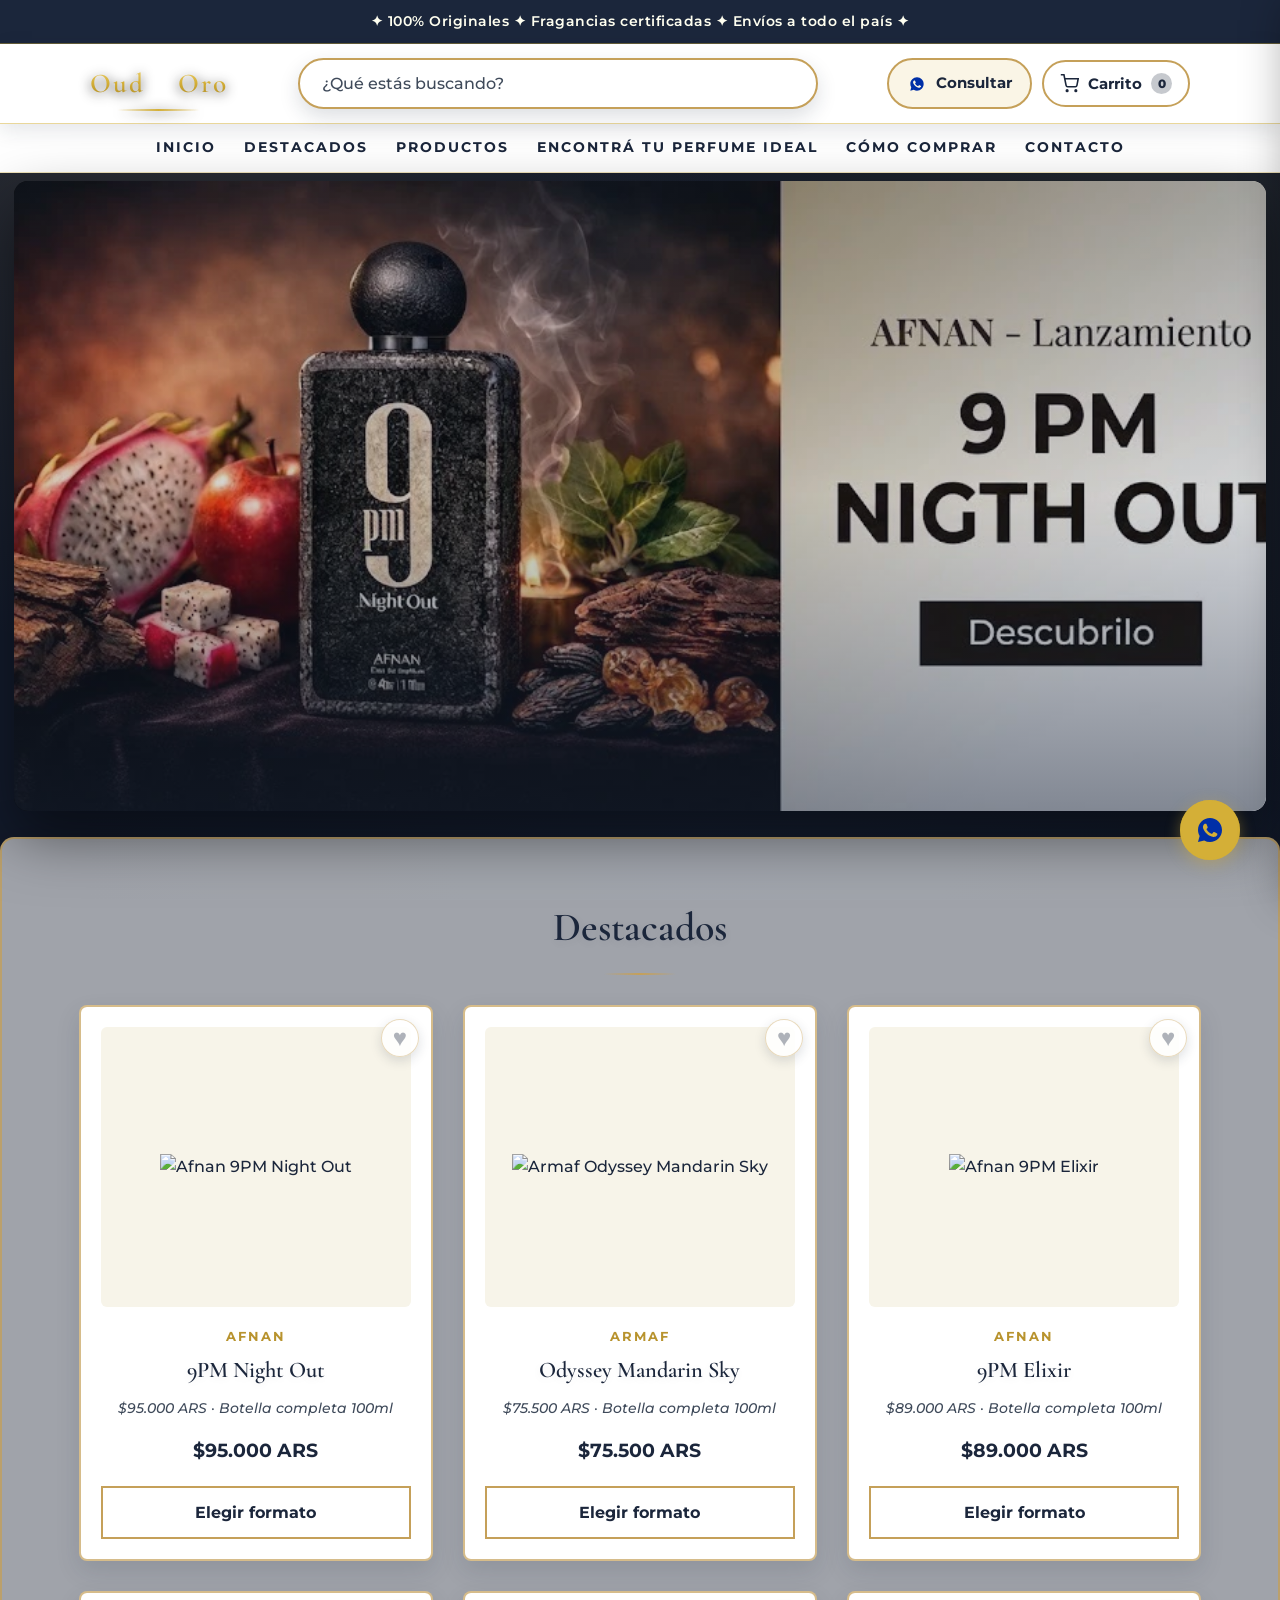
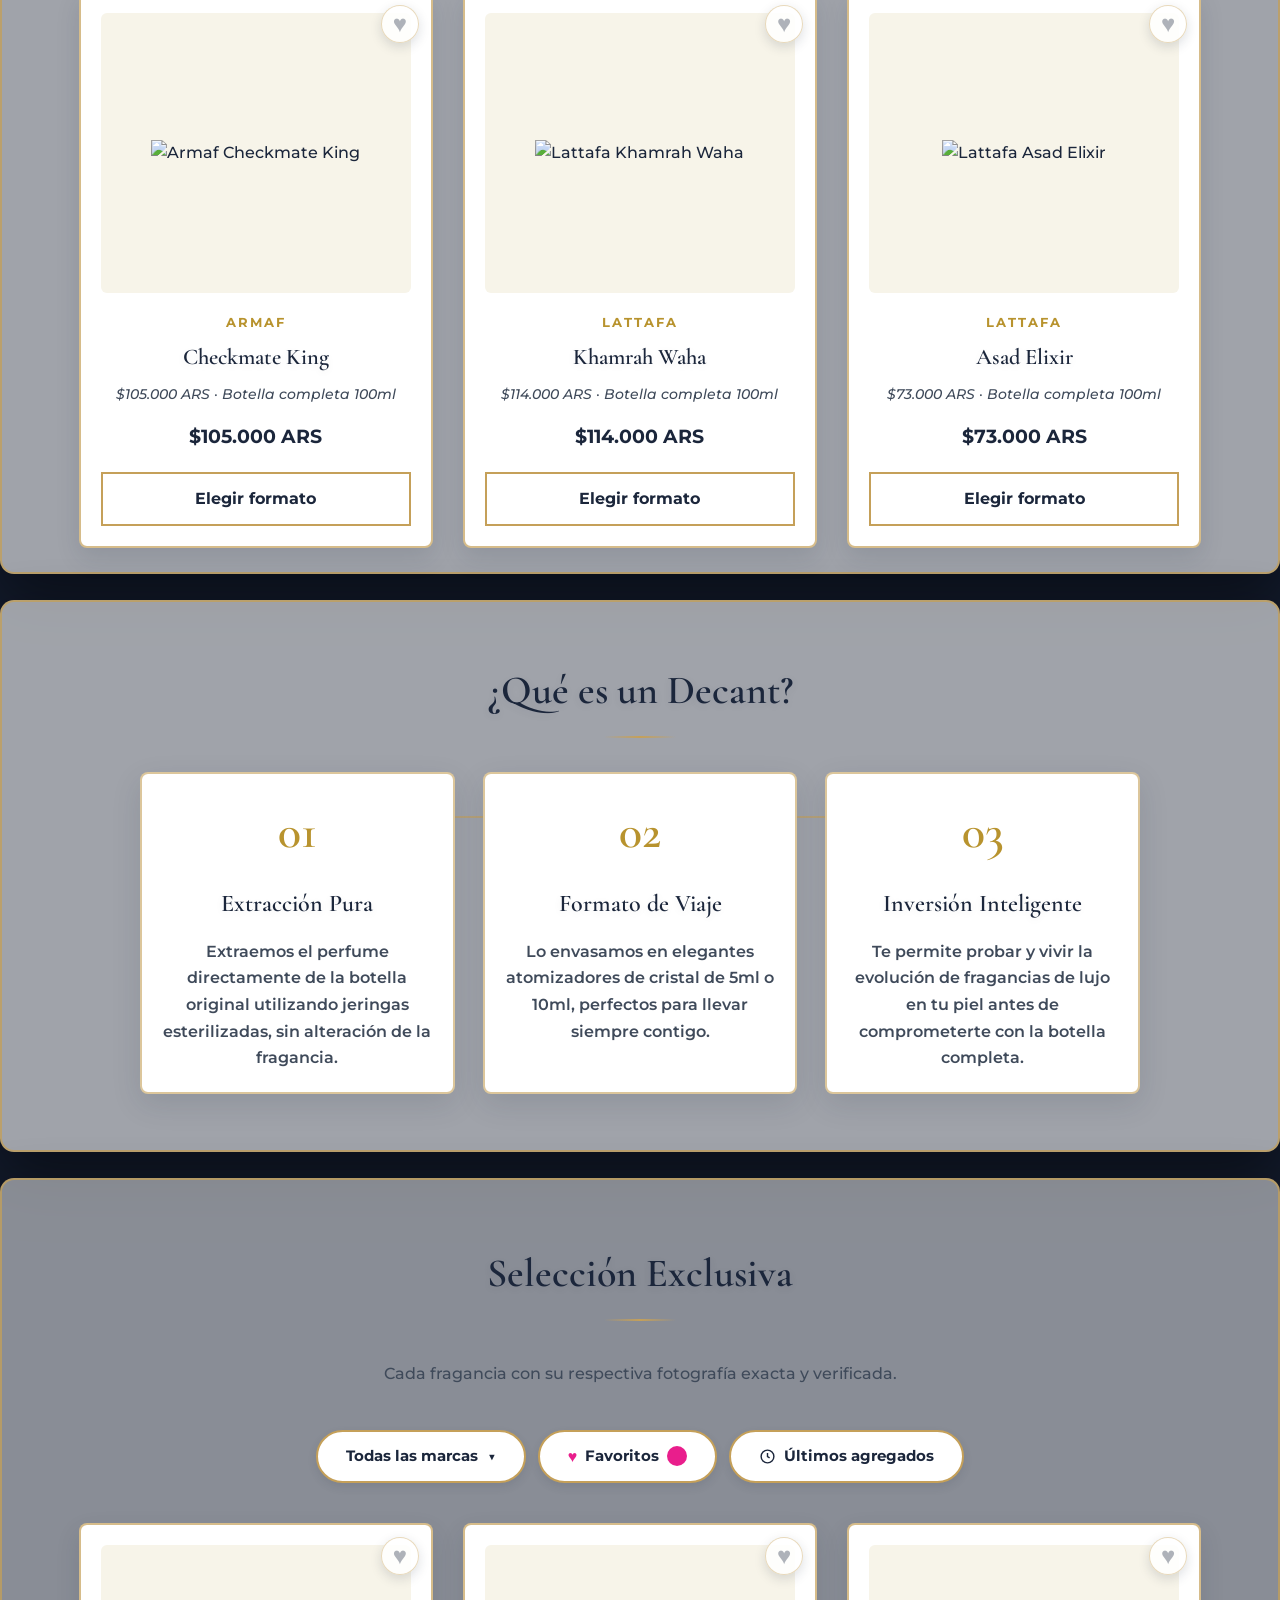
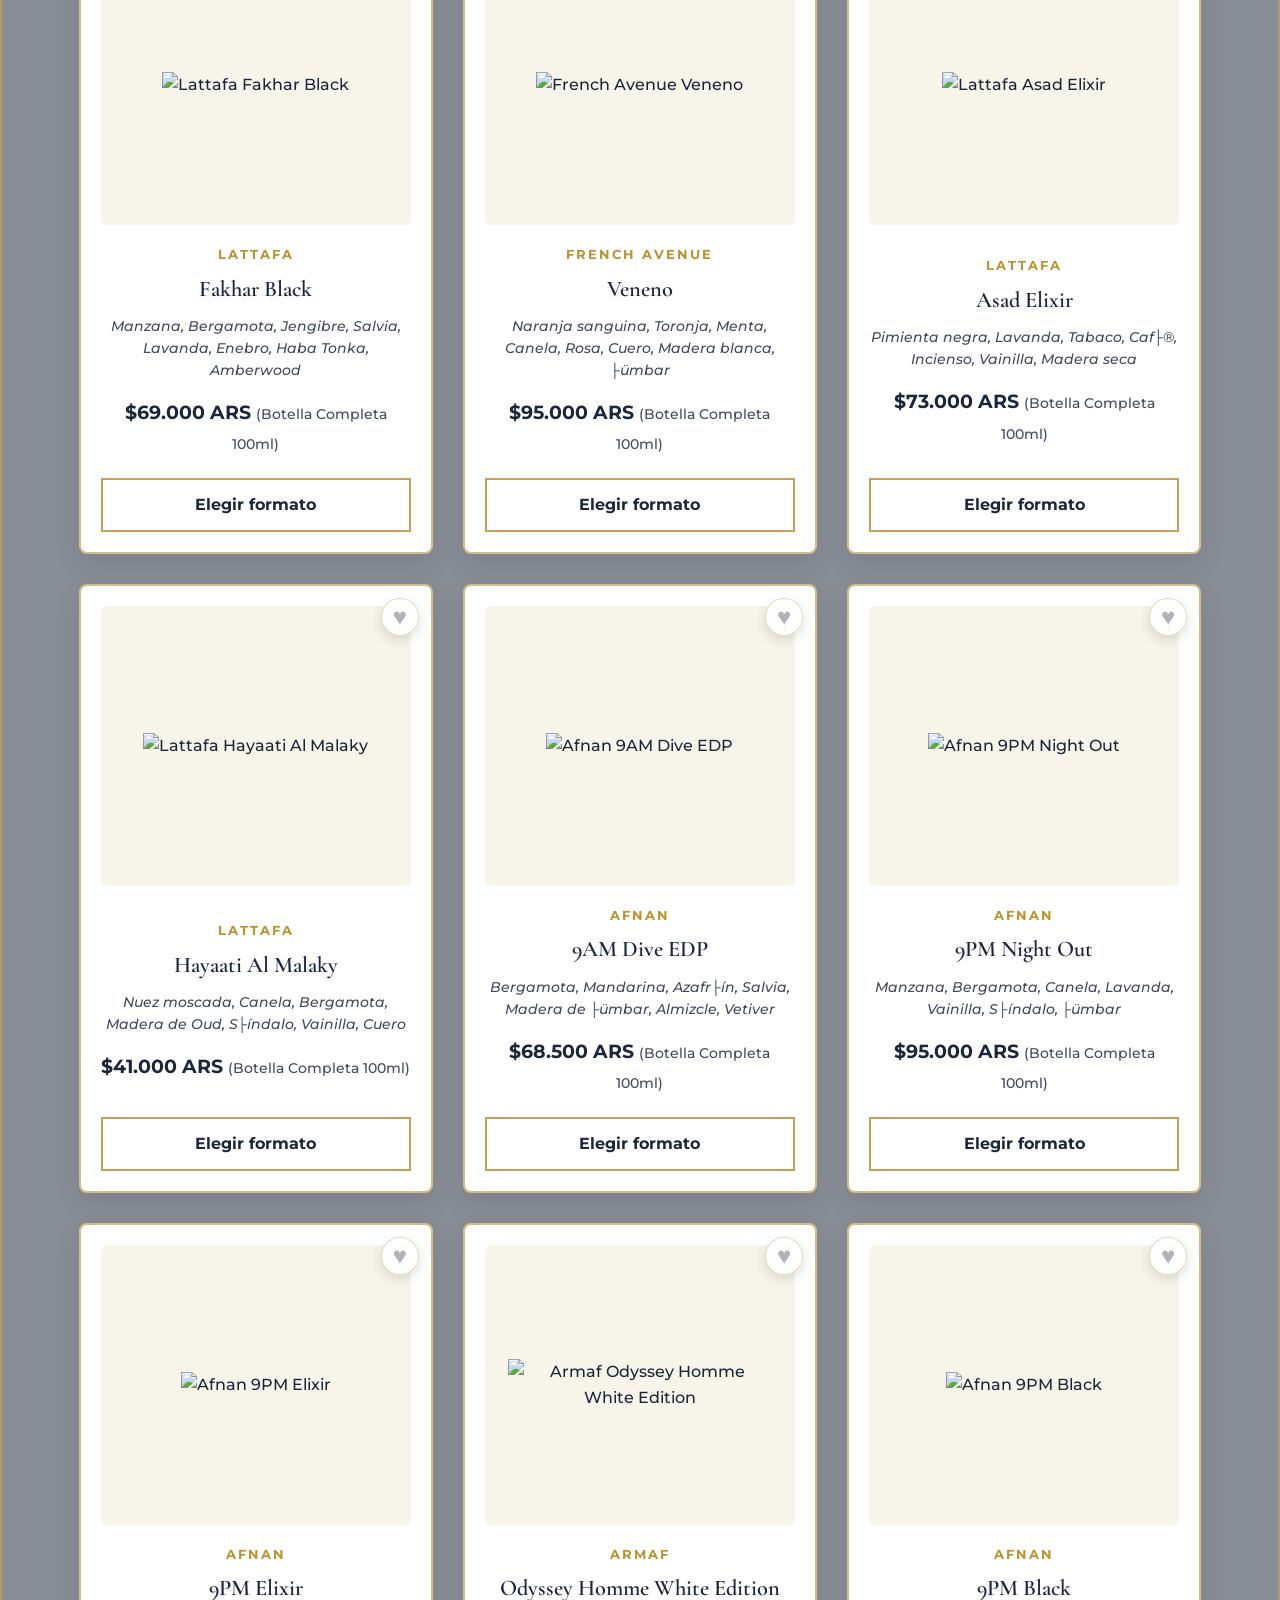
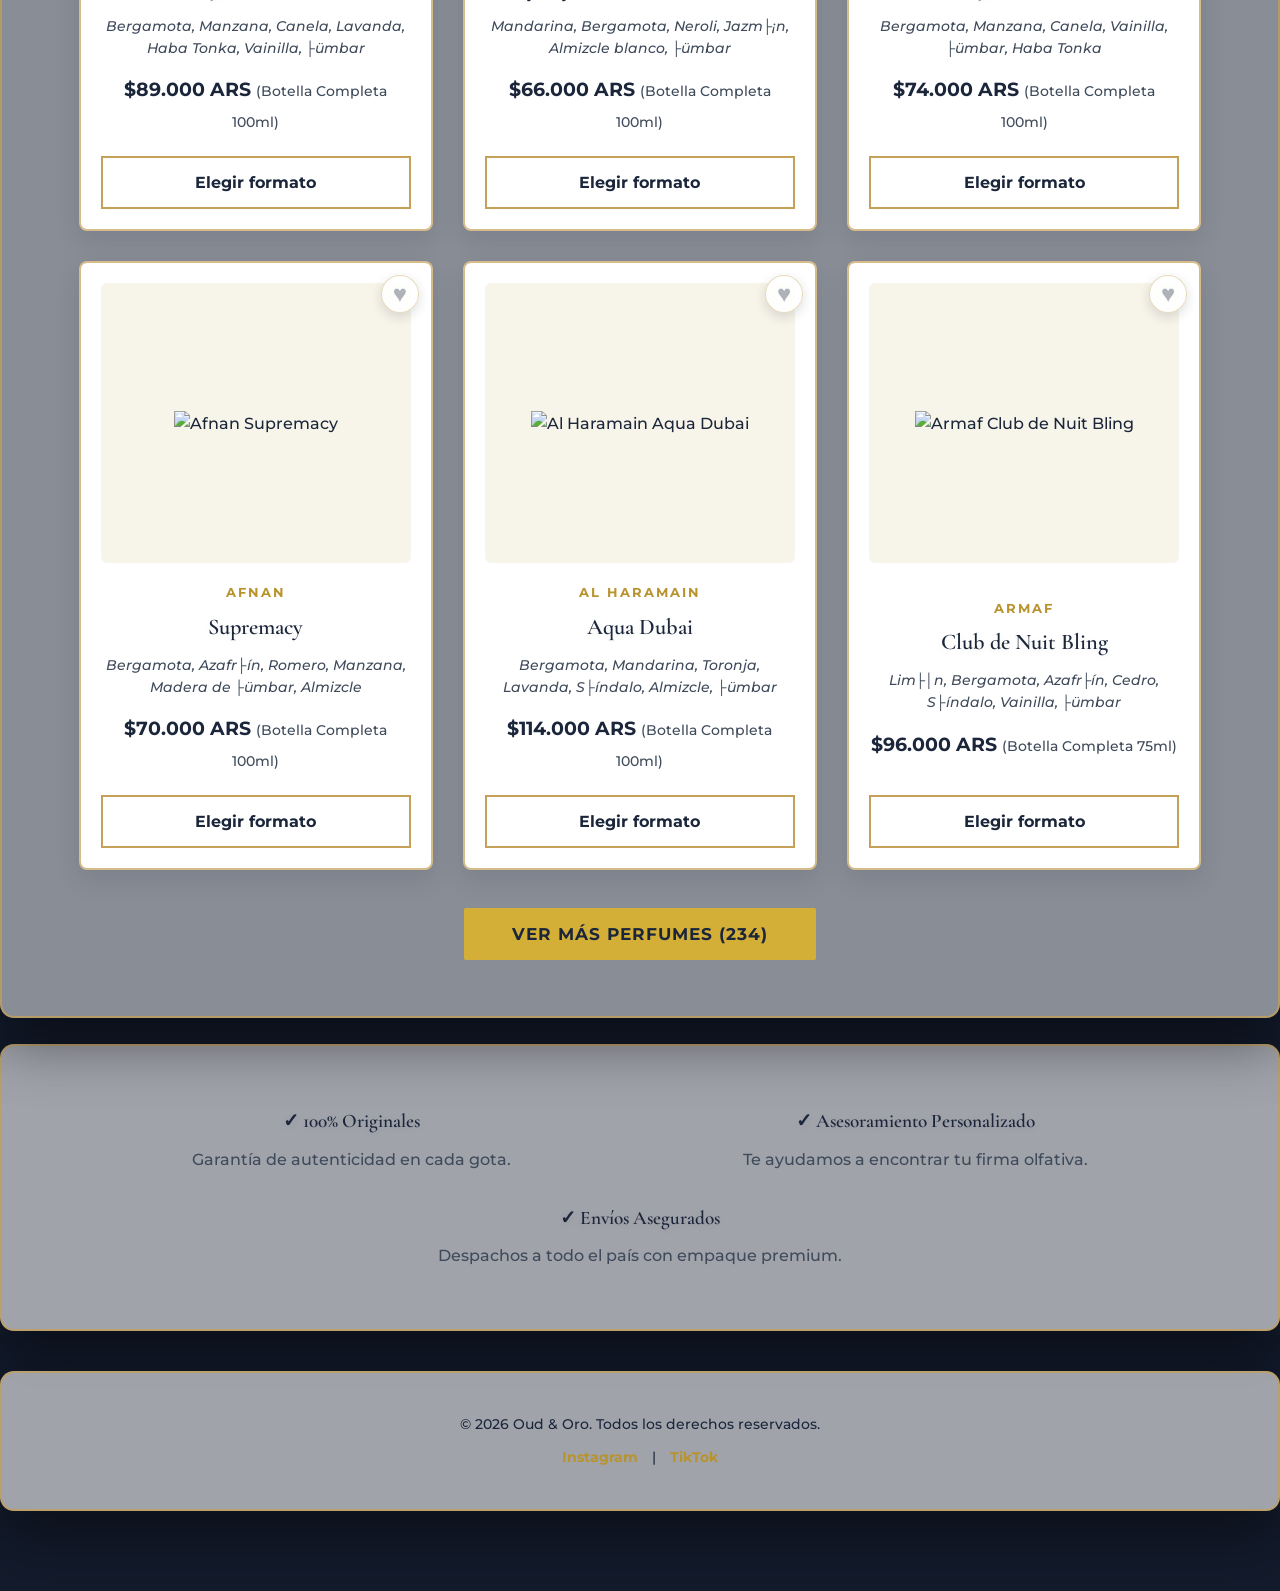
==== index.html @ cd78aefd "Scroll fluido: quitar backdrop-filter del header sticky y del modal cerrado (causa de jank durante s" ====
<!DOCTYPE html>
<html lang="es">
<head>
    <meta charset="UTF-8">
    <meta name="viewport" content="width=device-width, initial-scale=1.0">
    <title>Oud & Oro | Perfumería Árabe de Lujo</title>
    <link rel="preconnect" href="https://fonts.googleapis.com">
    <link rel="preconnect" href="https://fonts.gstatic.com" crossorigin>
    <link rel="preconnect" href="https://storage.googleapis.com">
    <link rel="preconnect" href="https://cdn.shopify.com">
    <link rel="preconnect" href="https://cdn2.jomashop.com">
    <!-- Google Fonts -->
    <link href="https://fonts.googleapis.com/css2?family=Montserrat:wght@400;500;600;700;800&family=Cormorant+Garamond:wght@600" rel="stylesheet">
    <link rel="stylesheet" href="css/styles.css?v=14">
</head>
<body>

    <div class="site-sticky">
    <div class="top-bar">✦ 100% Originales ✦ Fragancias certificadas ✦ Envíos a todo el país ✦</div>

    <header class="site-header">
        <a href="#inicio" class="logo" aria-label="Oud &amp; Oro - Volver al inicio">
            <span>Oud</span>
            <span class="logo-amp">&amp;</span>
            <span>Oro</span>
        </a>

        <div class="header-buscar">
            <input type="text" id="buscador" placeholder="¿Qué estás buscando?" aria-label="Buscar fragancia">
            <button type="button" class="btn-columnas" id="btn-columnas" title="Cambiar cantidad de columnas" aria-label="Cambiar cantidad de columnas">
                <span class="cols-icon"><i></i><i></i><i></i><i></i></span>
                <span id="btn-cols-label">1</span>
            </button>
        </div>

        <div class="header-acciones">
            <a href="#" class="header-wa" id="header-wa" target="_blank" rel="noopener" aria-label="Consultar por WhatsApp">
                <img src="[data-uri]" alt="" width="20" height="20" style="pointer-events:none;">
                Consultar
            </a>
            <div class="carrito-wrap">
                <button class="carrito-btn" id="carrito-btn" type="button" aria-label="Abrir carrito de compras" aria-expanded="false">
                    <svg viewBox="0 0 24 24" width="19" height="19" fill="none" stroke="currentColor" stroke-width="2" aria-hidden="true">
                        <circle cx="9" cy="21" r="1"></circle>
                        <circle cx="20" cy="21" r="1"></circle>
                        <path d="M1 1h4l2.68 13.39a2 2 0 0 0 2 1.61h9.72a2 2 0 0 0 2-1.61L23 6H6"></path>
                    </svg>
                    <span>Carrito</span>
                    <span class="carrito-badge vacio" id="carrito-contador">0</span>
                </button>
                <div class="carrito-panel" id="carrito-panel" role="dialog" aria-modal="true" aria-label="Carrito de compras">
                    <div class="carrito-cabecera">
                        <span>Tu carrito</span>
                        <button class="carrito-cerrar" id="carrito-cerrar" type="button" aria-label="Cerrar carrito">&times;</button>
                    </div>
                    <div class="carrito-lista" id="carrito-lista"></div>
                    <div class="carrito-pie">
                        <div class="carrito-total">
                            <span>Total</span>
                            <span id="carrito-total"></span>
                        </div>
                        <button class="cta-btn carrito-wa" id="carrito-wa" type="button">Enviar pedido por WhatsApp</button>
                    </div>
                </div>
                <div class="carrito-backdrop" id="carrito-backdrop"></div>
            </div>
        </div>
    </header>
    </div>

    <nav class="main-nav" aria-label="Navegación principal">
        <a href="#inicio">Inicio</a>
        <a href="#destacados">Destacados</a>
        <a href="#catalogo">Productos</a>
        <a href="recomendador.html">Encontrá tu perfume ideal</a>
        <a href="como-comprar.html">Cómo Comprar</a>
        <a href="#contacto">Contacto</a>
    </nav>

<section id="inicio" class="hero-banner" role="button" tabindex="0" aria-label="Oud &amp; Oro - Ir a destacados">
    <div class="banner-slider">
        <div class="banner-slide activo" style="background-image:url('banner.jpg');"></div>
        <div class="banner-slide" style="background-image:url('slide-1.jpg');"></div>
        <div class="banner-slide" style="background-image:url('slide-2.jpg');"></div>
    </div>
</section>

    <section id="destacados" class="destacados">
        <h2 class="scroll-reveal">Destacados</h2>
        <div class="product-grid" id="destacados-grid"></div>
    </section>

    <section id="como-comprar" class="decants">
        <h2 class="scroll-reveal">¿Qué es un Decant?</h2>
        <div class="steps">
            <div class="step scroll-reveal">
                <div class="step-number">01</div>
                <h3>Extracción Pura</h3>
                <p>Extraemos el perfume directamente de la botella original utilizando jeringas esterilizadas, sin alteración de la fragancia.</p>
            </div>
            <div class="step scroll-reveal">
                <div class="step-number">02</div>
                <h3>Formato de Viaje</h3>
                <p>Lo envasamos en elegantes atomizadores de cristal de 5ml o 10ml, perfectos para llevar siempre contigo.</p>
            </div>
            <div class="step scroll-reveal">
                <div class="step-number">03</div>
                <h3>Inversión Inteligente</h3>
                <p>Te permite probar y vivir la evolución de fragancias de lujo en tu piel antes de comprometerte con la botella completa.</p>
            </div>
        </div>
    </section>

    <section id="catalogo" class="catalog">
        <div class="catalog-header-wrapper">
            <h2 class="scroll-reveal">Selección Exclusiva</h2>
            <p class="catalog-intro scroll-reveal">Cada fragancia con su respectiva fotografía exacta y verificada.</p>
        </div>

        <div class="filtros-marca scroll-reveal" id="filtros-marca"></div>

        <div class="product-grid" id="product-grid"></div>

        <div class="ver-mas-wrapper">
            <button class="cta-btn ver-mas-btn" id="ver-mas-btn">Ver más perfumes</button>
        </div>
    </section>

    <section class="trust">
        <div class="trust-item scroll-reveal">
            <h4>✓ 100% Originales</h4>
            <p>Garantía de autenticidad en cada gota.</p>
        </div>
        <div class="trust-item scroll-reveal">
            <h4>✓ Asesoramiento Personalizado</h4>
            <p>Te ayudamos a encontrar tu firma olfativa.</p>
        </div>
        <div class="trust-item scroll-reveal">
            <h4>✓ Envíos Asegurados</h4>
            <p>Despachos a todo el país con empaque premium.</p>
        </div>
    </section>

    <footer id="contacto">
        <p>© 2026 Oud & Oro. Todos los derechos reservados.</p>
        <p style="margin-top: 10px;">
            <a href="https://www.instagram.com/oud_oro_arabes/" target="_blank" rel="noopener">Instagram</a> | 
            <a href="#" target="_blank" rel="noopener">TikTok</a>
        </p>
    </footer>

    <a href="#" class="whatsapp-float" id="general-wa" target="_blank" rel="noopener" aria-label="Contactar por WhatsApp">
        <img src="[data-uri]" alt="WhatsApp" width="36" height="36" style="pointer-events:none;">
    </a>

    <div class="modal-overlay" id="modal-producto" aria-hidden="true">
        <div class="modal" role="dialog" aria-modal="true" aria-labelledby="modal-titulo">
            <button class="modal-close" id="modal-cerrar" aria-label="Cerrar">&times;</button>
            <div id="modal-contenido"></div>
        </div>
    </div>

<script>const numeroWhatsApp = "541144025352";</script>
<script src="js/app.js?v=13"></script>
<script src="js/sticky.js?v=12"></script>
</body>
</html>
---- css/styles.css ----
/* Oud & Oro - Estilos principales */
        :root {
            --navy: #1B263B;              
            --gold: #D4AF37;              
            --ivory: #FFFFF0;             
            --sage: #E9ECE2;              
            --bg-color: #FFFFF0;          
            --bg-alt: #E9ECE2;            
            --accent-gold: #D4AF37;       
            --accent-gold-hover: #b8932e; 
            --text-main: #1B263B;         
            --text-dim: #3F4A5A;          
            --card-bg: #FFFFFF;           
            --border-color: #C5A059;      
            --panel-bg: rgba(255,255,255,0.6);
        }

        * {
            margin: 0;
            padding: 0;
            box-sizing: border-box;
        }

        html {
            overflow-x: hidden;
        }

        body {
            font-family: 'Montserrat', sans-serif;
            background-color: #4A4A4A;
            color: var(--text-main);
            line-height: 1.6;
            overflow-x: hidden;
            font-weight: 500;
        }

        .smoke-layer {
            position: fixed;
            inset: 0;
            z-index: -1;
            pointer-events: none;
            overflow: hidden;
            background-color: #4A4A4A;
            background-image:
                radial-gradient(circle at 10% 15%, rgba(65,105,225,0.08), transparent 42%),
                radial-gradient(circle at 85% 20%, rgba(197,160,89,0.09), transparent 45%),
                radial-gradient(circle at 50% 80%, rgba(65,105,225,0.06), transparent 50%);
        }

        .smoke-layer::before {
            content: '';
            position: absolute;
            inset: -20%;
            background: radial-gradient(ellipse, rgba(197,160,89,0.04) 0%, transparent 70%);
            opacity: 0.3;
            pointer-events: none;
        }

        button, input {
            font-family: inherit;
        }

h1, h2, h3, h4 {
            font-family: 'Cormorant Garamond', serif;
            font-weight: 600;
            text-shadow: 0 2px 8px rgba(27,38,59,0.08);
        }

        @keyframes fadeInUp {
            from { opacity: 0; transform: translateY(24px); }
            to { opacity: 1; transform: translateY(0); }
        }

        @keyframes pulseWa {
            0% { transform: scale(1); opacity: 0.9; }
            70% { transform: scale(1.32); opacity: 0; }
            100% { transform: scale(1.32); opacity: 0; }
        }

        .scroll-reveal, .card-reveal {
            opacity: 0;
            transform: translateY(30px);
            transition: opacity 0.6s ease, transform 0.6s ease;
        }

        .scroll-reveal.is-visible, .card-reveal.is-visible {
            opacity: 1;
            transform: translateY(0);
        }

        .hero {
            height: 100vh;
            display: flex;
            flex-direction: column;
            justify-content: center;
            align-items: center;
            text-align: center;
            padding: 0 20px;
            background: transparent; 
        }

        .hero h1 {
            font-size: 3.5rem;
            color: var(--accent-gold);
            margin-bottom: 20px;
            letter-spacing: 2px;
            opacity: 0;
            animation: fadeInUp 0.8s ease 0.1s forwards;
            text-shadow: 0 3px 8px rgba(27,38,59,0.2);
        }

        .hero p {
            font-size: 1.2rem;
            max-width: 600px;
            margin-bottom: 40px;
            color: var(--text-main);
            opacity: 0;
            animation: fadeInUp 0.8s ease 0.3s forwards;
            background: rgba(255,255,240,0.9);
            border: 1px solid rgba(212, 175, 55, 0.25);
            padding: 20px;
            border-radius: 8px;
            box-shadow: 0 4px 15px rgba(27,38,59,0.15);
        }

        .cta-btn {
            background-color: var(--accent-gold);
            color: #1B263B;
            padding: 15px 40px;
            text-decoration: none;
            font-weight: 700;
            text-transform: uppercase;
            letter-spacing: 1px;
            border-radius: 2px;
            transition: all 0.3s ease;
            cursor: pointer;
            border: none;
        }

        .cta-btn:hover {
            background-color: var(--accent-gold-hover);
            transform: translateY(-2px);
            box-shadow: 0 10px 20px rgba(197, 155, 39, 0.3);
            color: #FFFFF0;
        }

        .decants {
            padding: 70px 7%;
            margin: 40px auto;
            max-width: 1280px;
            text-align: center;
            background: var(--panel-bg);
            border-radius: 14px;
            border: 2px solid rgba(197,160,89,0.75);
            box-shadow: 0 25px 60px rgba(0,0,0,0.45);
        }

        .decants h2 {
            font-size: 2.5rem;
            margin-bottom: 50px;
            color: var(--navy);
        }

        .steps {
            display: flex;
            justify-content: center;
            gap: 40px;
            flex-wrap: wrap;
            max-width: 1000px;
            margin: 0 auto;
        }

        .step {
            flex: 1;
            min-width: 250px;
            padding: 20px;
            background: var(--card-bg);
            border: 2px solid rgba(197,160,89,0.6);
            border-radius: 8px;
            box-shadow: 0 10px 30px rgba(27,38,59,0.12);
        }

        .step-number {
            font-family: 'Cormorant Garamond', serif;
            font-weight: 600;
            font-size: 3rem;
            color: var(--accent-gold-hover);
            margin-bottom: 15px;
        }

        .step h3 {
            font-size: 1.5rem;
            margin-bottom: 15px;
            color: var(--navy);
        }

        .step p {
            color: var(--text-dim);
            font-weight: 600;
            font-size: 0.98rem;
            line-height: 1.7;
        }

        .catalog {
            padding: 70px 7%;
            max-width: 1280px;
            margin: 40px auto;
            background: rgba(255,255,255,0.5);
            border-radius: 14px;
            border: 2px solid rgba(197,160,89,0.75);
            box-shadow: 0 25px 60px rgba(0,0,0,0.45);
            overflow: hidden;
            position: relative;
        }

        .catalog-header-wrapper,
        .filtros-marca,
        .product-grid,
        .ver-mas-wrapper {
            position: relative;
            z-index: 1;
        }

        .catalog h2 {
            font-size: 2.5rem;
            text-align: center;
            margin-bottom: 20px;
            color: var(--navy);
            background: transparent;
            padding: 5px 20px;
        }
        
        .catalog-header-wrapper {
            text-align: center;
            margin-bottom: 40px;
        }

        .catalog-intro {
            max-width: 620px;
            margin: 0 auto;
            text-align: center;
            color: var(--text-dim);
            background: transparent;
            padding: 15px;
            border-radius: 8px;
        }

        .buscador-wrap {
            max-width: 480px;
            margin: 0 auto 24px;
        }

        .buscador-row {
            display: flex;
            align-items: center;
            gap: 10px;
        }

        .buscador-row #buscador {
            flex: 1;
            min-width: 0;
        }

        .btn-columnas {
            flex-shrink: 0;
            display: flex;
            align-items: center;
            justify-content: center;
            gap: 6px;
            width: 52px;
            height: 52px;
            background: var(--card-bg);
            border: 2px solid var(--border-color);
            border-radius: 30px;
            cursor: pointer;
            color: var(--navy);
            font-family: 'Montserrat', sans-serif;
            font-weight: 700;
            font-size: 1rem;
            box-shadow: 0 8px 20px rgba(27,38,59,0.15);
            transition: border-color 0.3s ease, box-shadow 0.3s ease, transform 0.2s ease;
        }

        .btn-columnas:hover {
            border-color: var(--accent-gold-hover);
            transform: scale(1.05);
        }

        .btn-columnas:active {
            transform: scale(0.95);
        }

        .btn-columnas .cols-icon {
            display: grid;
            grid-template-columns: repeat(2, 4px);
            gap: 2px;
        }

        .btn-columnas .cols-icon i {
            display: block;
            width: 4px;
            height: 4px;
            background: var(--accent-gold);
            border-radius: 1px;
        }

        @media (min-width: 769px) {
            .btn-columnas { display: none; }
        }

        #buscador {
            width: 100%;
            padding: 14px 22px;
            background: var(--card-bg);
            border: 2px solid var(--border-color);
            color: var(--navy);
            font-size: 1rem;
            font-weight: 500;
            border-radius: 30px;
            transition: border-color 0.3s ease, box-shadow 0.3s ease;
            box-shadow: 0 8px 20px rgba(27,38,59,0.15);
        }

        #buscador::placeholder {
            color: var(--text-dim);
        }

        #buscador:focus {
            outline: none;
            border-color: var(--accent-gold);
            box-shadow: 0 0 0 4px rgba(197, 155, 39, 0.25);
        }

        .filtros-marca {
            display: flex;
            justify-content: center;
            margin-bottom: 40px;
        }

        .marcas-dropdown {
            position: relative;
        }

        .filtro-chip {
            background: var(--card-bg);
            border: 2px solid var(--border-color);
            color: var(--navy);
            padding: 12px 28px;
            border-radius: 30px;
            font-weight: 700;
            font-size: 0.92rem;
            cursor: pointer;
            transition: all 0.25s ease;
            box-shadow: 0 4px 10px rgba(27,38,59,0.10);
            display: inline-flex;
            align-items: center;
            gap: 10px;
        }

        .filtro-chip:hover {
            border-color: var(--accent-gold);
            transform: translateY(-1px);
        }

        .filtro-chip .flecha {
            transition: transform 0.25s ease;
            font-size: 0.8rem;
        }

        .filtro-chip.abierto {
            border-color: var(--accent-gold);
            background: var(--accent-gold);
            color: #1B263B;
        }

        .filtro-chip.abierto .flecha {
            transform: rotate(180deg);
        }

        .marcas-menu {
            position: fixed;
            top: 0;
            left: 0;
            background: #FFFFFF;
            border: 2px solid rgba(197,160,89,0.75);
            border-radius: 12px;
            box-shadow: 0 20px 45px rgba(0,0,0,0.35);
            padding: 14px;
            min-width: 240px;
            max-height: 320px;
            overflow-y: auto;
            z-index: 500;
            display: none;
            text-align: left;
        }

        .marcas-menu.abierto {
            display: block;
        }

        .marcas-menu label {
            display: flex;
            align-items: center;
            gap: 10px;
            padding: 8px 10px;
            border-radius: 8px;
            font-weight: 600;
            font-size: 0.9rem;
            color: var(--navy);
            cursor: pointer;
            transition: background 0.2s ease;
        }

        .marcas-menu label:hover {
            background: rgba(212,175,55,0.12);
        }

        .marcas-menu input[type="checkbox"] {
            width: 17px;
            height: 17px;
            accent-color: var(--accent-gold);
            cursor: pointer;
        }

        .marcas-sep {
            height: 1px;
            background: rgba(27,38,59,0.12);
            margin: 6px 0;
        }

        .product-grid {
            display: grid;
            grid-template-columns: repeat(auto-fit, minmax(300px, 1fr));
            gap: 40px;
        }

        .ver-mas-wrapper {
            display: flex;
            justify-content: center;
            margin-top: 50px;
        }

        .ver-mas-btn {
            font-size: 1.05rem;
            padding: 16px 48px;
        }

        .ver-mas-btn[hidden] {
            display: none;
        }

        .product-card {
            background-color: var(--card-bg);
            padding: 20px;
            text-align: center;
            transition: transform 0.4s cubic-bezier(0.165, 0.84, 0.44, 1), box-shadow 0.4s ease;
            overflow: hidden;
            border-radius: 8px;
            box-shadow: 0 10px 25px rgba(27,38,59,0.12); 
            display: flex;
            flex-direction: column;
            justify-content: space-between;
            cursor: pointer;
            border: 2px solid rgba(197,160,89,0.7);
        }

        .product-card:hover {
            transform: translateY(-8px);
            box-shadow: 0 20px 40px rgba(197, 155, 39, 0.3);
            border-color: var(--accent-gold);
        }

        .img-container {
            width: 100%;
            height: 280px;
            background: #f7f4e9;
            display: flex;
            align-items: center;
            justify-content: center;
            margin-bottom: 20px;
            border-radius: 6px;
            position: relative;
            overflow: hidden;
        }

        .img-container img {
            max-width: 85%;
            max-height: 85%;
            object-fit: contain;
            transition: transform 0.5s ease;
        }

        .product-card:hover .img-container img {
            transform: scale(1.08);
        }

        .product-house {
            font-size: 0.8rem;
            text-transform: uppercase;
            color: var(--accent-gold-hover);
            letter-spacing: 2px;
            margin-bottom: 5px;
            font-weight: 700;
        }

        .product-title {
            font-size: 1.4rem;
            margin-bottom: 10px;
            color: var(--navy);
        }

        .product-notes {
            font-size: 0.85rem;
            color: var(--text-dim);
            margin-bottom: 15px;
            font-style: italic;
        }

        .product-price {
            font-size: 1.2rem;
            margin-bottom: 20px;
            font-weight: 700;
            color: var(--navy);
        }

        .product-btn {
            width: 100%;
            display: block;
            background: transparent;
            color: var(--navy);
            border: 2px solid var(--border-color);
            padding: 12px;
            font-weight: 700;
            transition: all 0.3s ease;
        }

        .product-btn:hover {
            background: var(--accent-gold);
            color: #FFFFF0;
            border-color: var(--accent-gold);
        }

        .product-select {
            display: block;
            background: transparent;
            color: var(--navy);
            border: 2px solid var(--border-color);
            padding: 12px;
            font-weight: 700;
            transition: all 0.3s ease;
            cursor: pointer;
        }

        .product-card:hover .product-select,
        .product-card:focus-visible .product-select {
            background: var(--accent-gold);
            color: #FFFFF0;
            border-color: var(--accent-gold);
        }

        .empty-state {
            grid-column: 1 / -1;
            text-align: center;
            color: var(--text-dim);
            background: var(--card-bg);
            border: 1px solid rgba(212,175,55,0.4);
            padding: 60px 20px;
            font-style: italic;
            border-radius: 8px;
        }

        .trust {
            padding: 60px 7%;
            margin: 40px auto;
            max-width: 1280px;
            display: flex;
            justify-content: space-around;
            flex-wrap: wrap;
            text-align: center;
            gap: 30px;
            background: var(--panel-bg);
            border-radius: 14px;
            border: 2px solid rgba(197,160,89,0.75);
            box-shadow: 0 25px 60px rgba(0,0,0,0.45);
        }

        .trust-item h4 {
            color: var(--navy);
            font-size: 1.2rem;
            margin-bottom: 10px;
        }

        .trust-item p {
            color: var(--text-dim);
        }

        footer {
            margin: 40px auto 80px;
            max-width: 1280px;
            padding: 40px 7%;
            text-align: center;
            font-size: 0.9rem;
            color: var(--navy);
            background-color: var(--panel-bg);
            border: 2px solid rgba(197,160,89,0.75);
            border-radius: 14px;
            box-shadow: 0 25px 60px rgba(0,0,0,0.45);
        }

        footer a {
            position: relative;
            color: var(--accent-gold-hover);
            text-decoration: none;
            margin: 0 10px;
            font-weight: 700;
        }

        .whatsapp-float {
            position: fixed;
            width: 60px;
            height: 60px;
            bottom: 40px;
            right: 40px;
            background-color: var(--accent-gold);
            color: #1B263B;
            border-radius: 50px;
            text-align: center;
            font-size: 30px;
            box-shadow: 0 4px 15px rgba(212,175,55,0.4);
            z-index: 100;
            display: flex;
            align-items: center;
            justify-content: center;
            text-decoration: none;
            transition: transform 0.3s ease;
        }

        .whatsapp-float::after {
            content: '';
            position: absolute;
            inset: 0;
            border-radius: 50px;
            border: 2px solid rgba(212, 175, 55, 0.65);
            pointer-events: none;
            animation: pulseWa 2.6s infinite;
        }

        .whatsapp-float:hover {
            transform: scale(1.1);
            animation-play-state: paused;
        }

        .whatsapp-float:hover::after {
            animation-play-state: paused;
        }

        .modal-overlay {
            position: fixed;
            inset: 0;
            background: rgba(0, 0, 0, 0.55);
            display: flex;
            align-items: center;
            justify-content: center;
            z-index: 200;
            opacity: 0;
            visibility: hidden;
            pointer-events: none;
            transition: opacity 0.3s ease, visibility 0s linear 0.3s;
            padding: 20px;
        }

        .modal-overlay.abierto {
            opacity: 1;
            visibility: visible;
            pointer-events: auto;
            backdrop-filter: blur(3px);
            transition: opacity 0.3s ease;
        }

        .modal {
            background: var(--card-bg);
            border: 1px solid rgba(212,175,55,0.5);
            border-radius: 10px;
            max-width: 500px;
            width: 100%;
            max-height: 90vh;
            max-height: 90dvh;
            overflow-y: auto;
            padding: 30px;
            text-align: center;
            box-shadow: 0 25px 60px rgba(27,38,59,0.35);
            position: relative;
        }

        .modal-close {
            position: absolute;
            top: 10px;
            right: 16px;
            background: none;
            border: none;
            font-size: 30px;
            line-height: 1;
            cursor: pointer;
            color: var(--text-dim);
            transition: color 0.2s ease;
        }

        .modal-close:hover {
            color: var(--navy);
        }

        .modal-img {
            display: flex;
            justify-content: center;
            margin-bottom: 15px;
        }

        .modal-img img {
            max-width: 180px;
            max-height: 180px;
            object-fit: contain;
        }

        .modal-house {
            font-size: 0.8rem;
            text-transform: uppercase;
            color: var(--accent-gold-hover);
            letter-spacing: 2px;
            font-weight: 700;
            margin-bottom: 5px;
        }

        .modal-title {
            font-size: 1.6rem;
            color: var(--navy);
            margin-bottom: 15px;
        }

        .modal-info {
            font-size: 0.95rem;
            color: var(--navy);
            margin-bottom: 10px;
        }

        .modal-info strong {
            color: var(--accent-gold);
        }

        .modal-notas {
            font-size: 0.9rem;
            font-style: italic;
            color: var(--text-dim);
            margin-bottom: 20px;
        }

        .modal-opciones {
            text-align: left;
            margin-bottom: 20px;
        }

        .opcion-label {
            font-weight: 700;
            margin-bottom: 10px;
            color: var(--navy);
        }

        .opcion-selector {
            display: flex;
            justify-content: space-between;
            align-items: center;
            border: 2px solid var(--border-color);
            border-radius: 8px;
            padding: 14px 16px;
            margin-bottom: 10px;
            cursor: pointer;
            transition: all 0.2s ease;
            background: var(--card-bg);
        }

        .opcion-selector:hover {
            border-color: var(--accent-gold);
        }

        .opcion-selector.seleccionado {
            border: 3px solid var(--navy);
            background: linear-gradient(135deg, #f7e08a 0%, #d4af37 50%, #b8912a 100%);
            box-shadow: 0 6px 18px rgba(212,175,55,0.45);
        }

        .opcion-selector.seleccionado .nombre,
        .opcion-selector.seleccionado .precio {
            color: #1B263B;
        }

        .opcion-selector .nombre {
            font-weight: 700;
            color: var(--navy);
        }

        .opcion-selector .precio {
            color: var(--accent-gold-hover);
            font-weight: 700;
        }

        .modal-wa {
            width: 100%;
            margin-top: 5px;
        }

        .logo {
            position: fixed;
            top: 22px;
            right: 32px;
            z-index: 200;
            display: flex;
            align-items: center;
            gap: 8px;
            font-family: 'Cormorant Garamond', serif;
            font-weight: 600;
            font-size: 1.9rem;
            letter-spacing: 3px;
            text-decoration: none;
            background: linear-gradient(180deg, #f7e08a 0%, #d4af37 48%, #9c7a1f 100%);
            -webkit-background-clip: text;
            background-clip: text;
            -webkit-text-fill-color: transparent;
            filter: drop-shadow(0 2px 6px rgba(0,0,0,0.9));
            transition: transform 0.3s ease;
        }

        .logo:hover {
            transform: scale(1.04);
        }

        .logo .logo-amp {
            font-size: 1.2rem;
            font-style: italic;
            opacity: 0.85;
            transform: translateY(-1px);
        }

        .logo::after {
            content: '';
            position: absolute;
            left: 50%;
            bottom: -6px;
            width: 60%;
            height: 2px;
            transform: translateX(-50%);
            background: linear-gradient(90deg, transparent, #d4af37, transparent);
        }

        /* ============ REDISEÑO: franja, header, nav, banner, destacados ============ */
        .top-bar {
            background: #1B263B;
            color: #FFFFF0;
            text-align: center;
            padding: 10px 16px;
            font-size: 0.9rem;
            font-weight: 600;
            letter-spacing: 0.5px;
            border-bottom: 1px solid rgba(212,175,55,0.4);
        }

        .top-bar .resaltado {
            color: #D4AF37;
        }

        .site-header {
            position: sticky;
            top: 0;
            z-index: 150;
            display: flex;
            align-items: center;
            justify-content: space-between;
            gap: 16px;
            padding: 14px 7%;
            background: #FFFFFF;
            border-bottom: 1px solid rgba(212,175,55,0.5);
            box-shadow: 0 6px 20px rgba(27,38,59,0.12);
        }

        .site-header .logo {
            position: static;
            font-size: 1.7rem;
            letter-spacing: 2px;
        }

        .header-buscar {
            flex: 1;
            max-width: 520px;
            display: flex;
            align-items: center;
            gap: 8px;
        }

        .header-buscar #buscador {
            flex: 1;
            min-width: 0;
        }

        .header-wa {
            display: inline-flex;
            align-items: center;
            gap: 9px;
            color: var(--navy);
            text-decoration: none;
            font-weight: 700;
            font-size: 0.95rem;
            padding: 11px 18px;
            border: 2px solid var(--border-color);
            border-radius: 30px;
            background: rgba(212,175,55,0.12);
            transition: all 0.3s ease;
            white-space: nowrap;
        }

        .header-wa:hover {
            background: var(--accent-gold);
            color: #1B263B;
            transform: translateY(-2px);
            box-shadow: 0 10px 20px rgba(197,155,39,0.3);
        }

        .header-acciones {
            display: flex;
            align-items: center;
            gap: 10px;
        }

        .carrito-wrap {
            position: relative;
        }

        .carrito-btn {
            display: inline-flex;
            align-items: center;
            gap: 9px;
            color: var(--navy);
            background: var(--card-bg);
            border: 2px solid var(--border-color);
            border-radius: 30px;
            padding: 11px 16px;
            font-weight: 700;
            font-size: 0.95rem;
            cursor: pointer;
            transition: all 0.3s ease;
            white-space: nowrap;
            position: relative;
        }

        .carrito-btn:hover {
            background: var(--accent-gold);
            color: #1B263B;
            transform: translateY(-2px);
            box-shadow: 0 10px 20px rgba(197,155,39,0.3);
        }

        .carrito-badge {
            display: inline-flex;
            align-items: center;
            justify-content: center;
            min-width: 21px;
            height: 21px;
            padding: 0 5px;
            border-radius: 12px;
            background: #C0392B;
            color: #fff;
            font-size: 0.75rem;
            font-weight: 800;
            line-height: 1;
        }

        .carrito-badge.vacio {
            background: rgba(27,38,59,0.25);
            color: var(--navy);
        }

        .carrito-panel {
            position: fixed;
            top: 0;
            right: 0;
            height: 100vh;
            height: 100dvh;
            width: 360px;
            max-width: 92vw;
            background: #FFFFFF;
            z-index: 600;
            box-shadow: -15px 0 40px rgba(0,0,0,0.3);
            transform: translateX(105%);
            transition: transform 0.3s ease;
            overflow-y: auto;
        }

        .carrito-panel.abierto {
            transform: translateX(0);
        }

        .carrito-backdrop {
            position: fixed;
            inset: 0;
            background: rgba(0,0,0,0.45);
            z-index: 599;
            opacity: 0;
            visibility: hidden;
            transition: opacity 0.3s ease, visibility 0.3s ease;
        }

        .carrito-backdrop.abierto {
            opacity: 1;
            visibility: visible;
        }

        .carrito-cabecera {
            display: flex;
            align-items: center;
            justify-content: space-between;
            padding: 18px 20px;
            border-bottom: 1px solid rgba(197,160,89,0.5);
            font-family: var(--font-head);
            font-size: 1.3rem;
            color: var(--navy);
            font-weight: 700;
        }

        .carrito-cerrar {
            background: none;
            border: none;
            font-size: 1.6rem;
            line-height: 1;
            color: var(--navy);
            cursor: pointer;
        }

        .carrito-lista {
            padding: 14px 18px;
        }

        .carrito-item {
            display: flex;
            flex-direction: column;
            gap: 4px;
            padding: 12px 4px;
            border-bottom: 1px solid rgba(27,38,59,0.08);
        }

        .carrito-item-top {
            display: flex;
            align-items: flex-start;
            justify-content: space-between;
            gap: 8px;
        }

        .carrito-item-nombre {
            font-weight: 700;
            color: var(--navy);
            font-size: 0.95rem;
            line-height: 1.25;
        }

        .carrito-item-precio {
            color: var(--text-dim);
            font-size: 0.8rem;
            white-space: nowrap;
        }

        .carrito-item-formato {
            font-size: 0.8rem;
            color: var(--text-dim);
        }

        .carrito-item-formato.decant {
            color: #1B4A8A;
            font-weight: 700;
        }

        .carrito-quitar {
            background: none;
            border: none;
            color: #C0392B;
            font-weight: 700;
            font-size: 0.78rem;
            cursor: pointer;
            padding: 0;
            align-self: flex-start;
        }

        .carrito-vacio {
            color: var(--text-dim);
            padding: 20px 4px;
            font-size: 0.95rem;
        }

        .carrito-pie {
            padding: 16px 18px 22px;
            border-top: 1px solid rgba(197,160,89,0.5);
            display: flex;
            flex-direction: column;
            gap: 10px;
            padding-bottom: calc(22px + env(safe-area-inset-bottom, 0px));
            position: sticky;
            bottom: 0;
            background: #fff;
            z-index: 1;
        }

        .carrito-total {
            display: flex;
            justify-content: space-between;
            font-weight: 700;
            color: var(--navy);
        }

        .carrito-wa {
            width: 100%;
            text-align: center;
        }

        .main-nav {
            background: #FFFFFF;
            display: flex;
            justify-content: center;
            align-items: center;
            gap: 28px;
            flex-wrap: wrap;
            padding: 13px 16px;
            border-bottom: 1px solid rgba(212,175,55,0.35);
        }

        .main-nav a {
            color: #1B263B;
            text-decoration: none;
            font-weight: 700;
            letter-spacing: 2px;
            font-size: 0.85rem;
            text-transform: uppercase;
            transition: color 0.25s ease;
        }

        .main-nav a:hover {
            color: var(--accent-gold-hover);
        }

        .hero-banner {
            position: relative;
            display: flex;
            align-items: center;
            justify-content: center;
            min-height: 500px;
            height: 70vh;
            margin: 8px 14px 0;
            border-radius: 14px;
            overflow: hidden;
            background: url('../banner.jpg') center center / cover no-repeat;
            cursor: pointer;
            box-shadow: 0 25px 60px rgba(0,0,0,0.5);
        }

        .hero-banner::before {
            content: '';
            position: absolute;
            inset: 0;
            z-index: 1;
            background: linear-gradient(180deg, rgba(27,38,59,0.35) 0%, rgba(27,38,59,0.18) 50%, rgba(27,38,59,0.55) 100%);
        }

        .banner-texto {
            position: relative;
            z-index: 2;
            display: flex;
            flex-direction: column;
            align-items: center;
            justify-content: center;
            text-align: center;
            padding: 40px 20px;
            max-width: 720px;
        }

        .banner-texto h2 {
            font-size: 3rem;
            color: #FFFFF0;
            margin-bottom: 14px;
            font-weight: 600;
            text-shadow: 0 3px 14px rgba(0,0,0,0.6);
        }

        .banner-texto p {
            font-size: 1.05rem;
            color: #FFFFF0;
            margin-bottom: 26px;
            line-height: 1.6;
            text-shadow: 0 2px 10px rgba(0,0,0,0.6);
        }

        .banner-cta {
            align-self: center;
        }

        .destacados {
            padding: 70px 7% 20px;
            margin: 40px auto;
            max-width: 1280px;
            background: var(--panel-bg);
            border-radius: 14px;
            border: 2px solid rgba(197,160,89,0.75);
            box-shadow: 0 25px 60px rgba(0,0,0,0.45);
        }

        .destacados h2 {
            font-size: 2.5rem;
            text-align: center;
            margin-bottom: 40px;
            color: var(--navy);
        }

        #destacados-grid {
            margin-top: 10px;
        }

        @media (max-width: 768px) {
            .site-header { flex-wrap: wrap; padding: 12px 16px; row-gap: 12px; }
            .site-header .logo { font-size: 1.25rem; }
            .header-buscar { order: 3; max-width: 100%; flex-basis: 100%; }
            .header-wa { font-size: 0.75rem; padding: 8px 12px; gap: 6px; }
            .header-wa svg { width: 17px; height: 17px; }
            .header-acciones { gap: 6px; margin-left: auto; }
            .carrito-btn { padding: 8px 12px; font-size: 0.75rem; gap: 6px; }
            .carrito-btn svg { width: 17px; height: 17px; }
            .carrito-panel { width: 100%; max-width: 100%; }
            .main-nav { gap: 12px; padding: 10px 8px; flex-wrap: wrap; }
            .main-nav a { font-size: 0.68rem; letter-spacing: 1px; }
            .hero-banner { min-height: 360px; height: 52vh; margin: 6px 10px 0; }
            .banner-texto { padding: 24px 16px; }
            .banner-texto h2 { font-size: 2rem; }
            .banner-texto p { font-size: 0.95rem; margin-bottom: 20px; }
            .banner-cta { font-size: 0.85rem; padding: 13px 28px; }
            .catalog, .decants, .trust, .destacados { margin: 24px auto; border-radius: 10px; }
            .catalog, .decants, .trust { padding: 44px 5%; }
            .destacados { padding: 44px 5% 20px; }
            .destacados h2 { font-size: 2rem; }
            .product-grid { grid-template-columns: 1fr; }
        }

        @media (max-width: 768px) {
            .modal { padding: 25px 18px; }
            .hero h1 { font-size: 2.5rem; }
            .whatsapp-float { bottom: 18px; right: 16px; width: 48px; height: 48px; font-size: 22px; }
            .logo { font-size: 1.5rem; top: 16px; right: 20px; letter-spacing: 2px; }
            .product-grid .img-container { height: 240px; }
            .product-grid .product-card { padding: 14px; }
            .product-grid .product-title { font-size: 1.25rem; }
            .product-grid .product-price { font-size: 1.05rem; }
            .product-grid.cols-2 { grid-template-columns: repeat(2, 1fr); gap: 14px; }
            .product-grid.cols-3 { grid-template-columns: repeat(3, 1fr); gap: 10px; }
            .product-grid.cols-2 .product-card { padding: 12px; }
            .product-grid.cols-3 .product-card { padding: 8px; }
            .product-grid.cols-2 .img-container { height: 170px; margin-bottom: 12px; }
            .product-grid.cols-3 .img-container { height: 110px; margin-bottom: 8px; }
            .product-grid.cols-2 .product-title { font-size: 1.05rem; margin-bottom: 6px; }
            .product-grid.cols-3 .product-title { font-size: 0.9rem; margin-bottom: 4px; }
            .product-grid.cols-2 .product-notes { font-size: 0.75rem; }
            .product-grid.cols-3 .product-notes { display: none; }
            .product-grid.cols-2 .product-price { font-size: 1rem; margin-bottom: 10px; }
            .product-grid.cols-3 .product-price { font-size: 0.85rem; margin-bottom: 6px; }
            .product-grid.cols-2 .product-house { font-size: 0.65rem; }
            .product-grid.cols-3 .product-house { font-size: 0.55rem; }
            .product-grid.cols-2 .product-btn,
            .product-grid.cols-3 .product-btn { font-size: 0.75rem; padding: 8px 6px; }
        }


        /* ===== Paginas nuevas (recomendador / como comprar) ===== */
        .header-enlace {
            color: var(--navy);
            text-decoration: none;
            font-weight: 700;
            letter-spacing: 1px;
            font-size: 0.9rem;
            text-transform: uppercase;
            white-space: nowrap;
            transition: color 0.25s ease;
        }
        .header-enlace:hover { color: var(--accent-gold-hover); }

        .main-nav a.activo { color: var(--accent-gold-hover); }

        .recomendador { max-width: 980px; margin: 0 auto; padding: 40px 20px 60px; }

        .reco-hero { text-align: center; margin-bottom: 34px; }
        .reco-hero h1 { font-family: 'Cormorant Garamond', serif; font-size: 2.6rem; color: var(--navy); margin-bottom: 10px; }
        .reco-sub { color: var(--text-dim); max-width: 640px; margin: 0 auto; }

        .quiz { background: var(--card-bg); border: 1px solid var(--border-color); border-radius: 16px; padding: 28px; box-shadow: 0 8px 30px rgba(27,38,59,0.08); }
        .quiz-header { margin-bottom: 10px; }
        .quiz-progress { font-size: 0.8rem; letter-spacing: 1.5px; text-transform: uppercase; color: var(--accent-gold-hover); font-weight: 700; }
        .quiz-pregunta { font-family: 'Cormorant Garamond', serif; font-size: 1.7rem; color: var(--navy); margin: 6px 0 22px; }

        .quiz-opciones { display: grid; grid-template-columns: repeat(auto-fit, minmax(200px, 1fr)); gap: 14px; }
        .quiz-option {
            display: flex; flex-direction: column; align-items: center; gap: 6px;
            padding: 20px 14px; background: var(--bg-color);
            border: 2px solid var(--border-color); border-radius: 14px;
            cursor: pointer; transition: all 0.25s ease; text-align: center;
            font-family: 'Montserrat', sans-serif; color: var(--navy);
        }
        .quiz-option:hover { border-color: var(--gold); background: rgba(212,175,55,0.12); transform: translateY(-3px); }
        .quiz-option .opt-emoji { font-size: 1.8em; }
        .quiz-option .opt-texto { font-weight: 700; font-size: 0.95rem; }
        .quiz-option .opt-desc { font-size: 0.78rem; color: var(--text-dim); }

        .quiz-nav { margin-top: 24px; display: flex; justify-content: space-between; }
        .btn-ghost {
            background: transparent; border: 2px solid var(--border-color); color: var(--navy);
            padding: 10px 20px; border-radius: 30px; cursor: pointer; font-family: 'Montserrat', sans-serif;
            font-weight: 700; letter-spacing: 1px; transition: all 0.25s ease;
        }
        .btn-ghost:hover { border-color: var(--gold); }

        .reco-resultados { margin-top: 30px; }
        .reco-resultados h2 { font-family: 'Cormorant Garamond', serif; font-size: 2rem; color: var(--navy); text-align: center; margin-bottom: 6px; }
        .reco-resultado-nota { text-align: center; color: var(--text-dim); max-width: 640px; margin: 0 auto 26px; }

        .como-comprar h1 { font-family: 'Cormorant Garamond', serif; font-size: 2.6rem; color: var(--navy); text-align: center; margin-bottom: 8px; }
        .como-comprar .faq h2 { font-family: 'Cormorant Garamond', serif; font-size: 1.9rem; color: var(--navy); margin-bottom: 16px; }

        /* ============================================================
           MEJORAS PREMIUM
           (contraste sobre fondo oscuro, composicion y animaciones suaves)
           ============================================================ */

        /* 0. Fix sticky header: cualquier `overflow-x` en html/body (hidden o clip)
              convierte el documento en un scroll container y rompe position:sticky.
              Los quitamos del html y del body, y recortamos el desborde horizontal
              solo dentro de los contenedores de contenido que NO son ancestro del header. */
        html {
            overflow-x: visible;
        }
        body {
            overflow-x: visible;
        }
        main,
        .hero-banner,
        .destacados,
        .catalog,
        .contacto {
            overflow-x: clip;
        }

        /* 1. Fondo general mas lujoso: navy profundo con reflejos dorados */
        body {
            background-color: #131B2C;
            background-image:
                radial-gradient(circle at 12% 8%, rgba(197,160,89,0.15), transparent 42%),
                radial-gradient(circle at 88% 20%, rgba(212,175,55,0.08), transparent 46%),
                radial-gradient(circle at 55% 90%, rgba(27,38,59,0.45), transparent 58%);
            background-attachment: fixed;
            background-repeat: no-repeat;
        }

        /* 1b. Franja superior pegajosa: envuelve top-bar + header.
              Usamos `position: fixed` (mas robusto que sticky: no depende de
              overflow de ancestros) + compensacion de altura via js/sticky.js.
              El nav queda fuera y baja junto al contenido. */
        .site-sticky {
            position: fixed;
            top: 0;
            left: 0;
            right: 0;
            z-index: 150;
        }
        .site-header {
            position: static;
            top: auto;
        }

        /* 2. Paneles claros para las paginas nuevas (evita texto oscuro sobre fondo oscuro) */
        .recomendador,
        .como-comprar {
            background: linear-gradient(180deg, #FDFCF6 0%, #F4F0E2 100%);
            border: 2px solid rgba(197,160,89,0.85);
            border-radius: 18px;
            box-shadow: 0 30px 70px rgba(0,0,0,0.55);
            margin-top: 40px;
            margin-bottom: 40px;
            position: relative;
        }

        /* 3. Divisor dorado bajo titulos (conecta titulo con el contenido) */
        .reco-hero h1::after,
        .como-comprar > h1::after,
        .reco-resultados h2::after,
        .como-comprar .faq h2::after,
        .catalog h2::after,
        .destacados h2::after,
        .decants h2::after {
            content: '';
            display: block;
            width: 72px;
            height: 2px;
            margin: 14px auto 0;
            background: linear-gradient(90deg, transparent, #C5A059, transparent);
        }

        /* 3b. Centrado absoluto del hero del recomendador:
              estrellas, titulo, linea separadora y parrafo en el mismo eje central. */
        .reco-hero {
            display: flex;
            flex-direction: column;
            align-items: center;
            justify-content: center;
            text-align: center;
            width: 100%;
        }
        .reco-hero::before {
            margin: 0 0 8px 0;
        }
        .reco-hero h1 {
            text-align: center;
            margin-bottom: 0;
            width: 100%;
        }
        .reco-hero h1::after {
            margin: 14px auto 0;
        }
        .reco-hero .reco-sub {
            text-align: center;
            margin-left: auto;
            margin-right: auto;
        }

        /* 4. Proceso de compra: numeros en circulo dorado + linea conectora */
        .paso-num {
            display: inline-flex;
            align-items: center;
            justify-content: center;
            width: 42px;
            height: 42px;
            border-radius: 50%;
            background: linear-gradient(135deg, #E3C471, #B8932E);
            color: #1B263B;
            font-weight: 800;
            font-family: 'Montserrat', sans-serif;
            font-size: 1.05rem;
            margin-bottom: 12px;
            border: 2px solid #FDFCF6;
            box-shadow: 0 4px 12px rgba(27,38,59,0.28);
        }
        .pasos-compra { position: relative; }
        .pasos-compra::before {
            content: '';
            position: absolute;
            top: 45px;
            left: 6%;
            right: 6%;
            height: 2px;
            background: linear-gradient(90deg, transparent, rgba(197,160,89,0.6) 15%, rgba(197,160,89,0.6) 85%, transparent);
            z-index: 0;
        }
        .paso-compra { position: relative; z-index: 1; }

        /* 5. Proceso "Que es un Decant" (inicio): conector entre pasos */
        .steps { position: relative; }
        .steps::before {
            content: '';
            position: absolute;
            top: 44px;
            left: 6%;
            right: 6%;
            height: 2px;
            background: linear-gradient(90deg, transparent, rgba(197,160,89,0.6) 15%, rgba(197,160,89,0.6) 85%, transparent);
            z-index: 0;
        }
        .step { position: relative; z-index: 1; }

        /* 6. Transicion compartida (agrega sombra para los hovers de tarjetas) */
        .scroll-reveal, .card-reveal {
            transition: opacity 0.6s ease, transform 0.6s ease, box-shadow 0.3s ease;
        }

        /* 7. Aparicion escalonada de pasos y opciones del cuestionario */
        .paso-compra.is-visible, .step.is-visible { transition-delay: 0.12s; }
        .paso-compra.is-visible:nth-child(2), .step.is-visible:nth-child(2) { transition-delay: 0.24s; }
        .paso-compra.is-visible:nth-child(3), .step.is-visible:nth-child(3) { transition-delay: 0.36s; }
        .paso-compra.is-visible:nth-child(4) { transition-delay: 0.48s; }
        .paso-compra:hover, .step:hover { transition-delay: 0s; }

        .quiz-paso:not([hidden]) .quiz-option { animation: fadeInUp 0.5s ease both; }
        .quiz-paso:not([hidden]) .quiz-option:nth-child(2) { animation-delay: 0.08s; }
        .quiz-paso:not([hidden]) .quiz-option:nth-child(3) { animation-delay: 0.16s; }
        .quiz-paso:not([hidden]) .quiz-option:nth-child(4) { animation-delay: 0.24s; }

        /* 8. Hover: elevacion sutil de pasos y tarjetas */
        .paso-compra:hover,
        .step:hover {
            transform: translateY(-6px);
            border-color: var(--accent-gold-hover);
            box-shadow: 0 14px 30px rgba(27,38,59,0.16);
        }

        /* 9. Navegacion: subrayado dorado animado */
        .main-nav a { position: relative; }
        .main-nav a::after {
            content: '';
            position: absolute;
            left: 0;
            bottom: -4px;
            height: 2px;
            width: 100%;
            background: var(--accent-gold);
            transform: scaleX(0);
            transform-origin: left;
            transition: transform 0.25s ease;
        }
        .main-nav a:hover::after,
        .main-nav a.activo::after { transform: scaleX(1); }

        /* 10. Boton CTA: brillo dorado sutil */
        .cta-btn { position: relative; overflow: hidden; }
        .cta-btn::after {
            content: '';
            position: absolute;
            top: 0; bottom: 0; left: -60%;
            width: 50%;
            background: linear-gradient(120deg, transparent, rgba(255,255,255,0.4), transparent);
            transform: translateX(0) skewX(-20deg);
            transition: transform 0.6s ease;
        }
        .cta-btn:hover::after { transform: translateX(340%) skewX(-20deg); }

        /* 11. Ornamento premium del hero del recomendador */
        .reco-hero::before {
            content: '✦ ✦ ✦';
            display: block;
            color: var(--accent-gold-hover);
            letter-spacing: 10px;
            font-size: 0.9rem;
            margin-bottom: 10px;
            opacity: 0.85;
        }

        /* 12. Quiz: acento dorado superior */
        .quiz { border-top: 4px solid var(--accent-gold); }

        /* 13. Compactar secciones del inicio (menos espacio vacio) */
        .decants { padding: 56px 6%; margin: 26px auto; }
        .decants h2 { margin-bottom: 34px; }
        .steps { gap: 28px; }
        .catalog { padding: 56px 6%; margin: 26px auto; }
        .catalog-header-wrapper { margin-bottom: 28px; }
        .product-grid { gap: 30px; }
        .ver-mas-wrapper { margin-top: 38px; }
        .trust { margin: 26px auto; }
        .destacados { margin: 26px auto; padding: 56px 6% 24px; }
        .destacados h2 { margin-bottom: 30px; }

        /* 14. Ajustes responsive */
        @media (max-width: 768px) {
            .recomendador, .como-comprar {
                padding: 30px 16px 44px;
                margin-top: 20px;
                margin-bottom: 20px;
                border-radius: 14px;
            }
            .pasos-compra::before,
            .steps::before { display: none; }
        }

        /* ============================================================
           SLIDER DEL BANNER: cambia cada 5 seg. con desplazamiento
           ============================================================ */
        .banner-slider {
            position: absolute;
            inset: 0;
            overflow: hidden;
            border-radius: 14px;
        }
        .banner-slide {
            position: absolute;
            inset: 0;
            background-size: cover;
            background-position: center center;
            opacity: 0;
            transform: translateX(60px);
            transition: opacity 1s ease, transform 1s ease;
            pointer-events: none;
        }
        .banner-slide.activo {
            opacity: 1;
            transform: translateX(0);
            pointer-events: auto;
        }

        /* ============================================================
           FAVORITOS: corazon en tarjetas + boton de favoritos
           ============================================================ */
        .product-card { position: relative; }
        .fav-corazon {
            position: absolute;
            top: 12px;
            right: 12px;
            z-index: 5;
            width: 38px;
            height: 38px;
            display: flex;
            align-items: center;
            justify-content: center;
            border-radius: 50%;
            font-size: 1.5rem;
            line-height: 1;
            background: rgba(255,255,255,0.85);
            color: rgba(27,38,59,0.35);
            cursor: pointer;
            border: 1px solid rgba(197,160,89,0.4);
            box-shadow: 0 4px 12px rgba(27,38,59,0.15);
            transition: transform 0.2s ease, color 0.2s ease, background 0.2s ease;
            user-select: none;
        }
        .fav-corazon:hover {
            transform: scale(1.12);
            color: #E91E8C;
        }
        .fav-corazon.activo {
            color: #E91E8C;
            background: rgba(255,255,255,0.95);
            box-shadow: 0 4px 14px rgba(233,30,140,0.35);
        }

        .filtros-marca { gap: 12px; flex-wrap: wrap; }
        .fav-chip {
            text-decoration: none;
            display: inline-flex;
            align-items: center;
            gap: 8px;
        }
        .fav-chip-icono { color: #E91E8C; font-size: 1rem; }
        .fav-chip-num {
            display: inline-flex;
            align-items: center;
            justify-content: center;
            min-width: 20px;
            height: 20px;
            padding: 0 6px;
            border-radius: 12px;
            background: #E91E8C;
            color: #fff;
            font-size: 0.75rem;
            font-weight: 800;
        }

        /* ============ Pagina FAVORITOS ============ */
        .favoritos {
            max-width: 1280px;
            margin: 40px auto;
            padding: 40px 6% 60px;
            background: linear-gradient(180deg, #FDFCF6 0%, #F4F0E2 100%);
            border: 2px solid rgba(197,160,89,0.85);
            border-radius: 18px;
            box-shadow: 0 30px 70px rgba(0,0,0,0.55);
            position: relative;
        }
        .favoritos .reco-hero h1 { font-family: 'Cormorant Garamond', serif; font-size: 2.6rem; color: var(--navy); }
        .favoritos-barra {
            display: flex;
            justify-content: center;
            margin-bottom: 34px;
        }
        .fav-volver { text-decoration: none; }
        .fav-vacio {
            text-align: center;
            color: var(--text-dim);
            padding: 60px 20px;
            font-size: 1.1rem;
        }
        .fav-vacio p { margin-bottom: 24px; }
        .fav-vacio .cta-btn { display: inline-block; text-decoration: none; }

        @media (prefers-reduced-motion: reduce) {
            .card-reveal, .scroll-reveal { opacity: 1 !important; transform: none !important; transition: none !important; }
            .product-card { transition: box-shadow 0.4s ease; }
            .product-card:hover { transform: none; }
            .hero h1, .hero p, .banner-texto * { animation: none !important; opacity: 1 !important; }
            .whatsapp-float::after { animation: none !important; }
        }
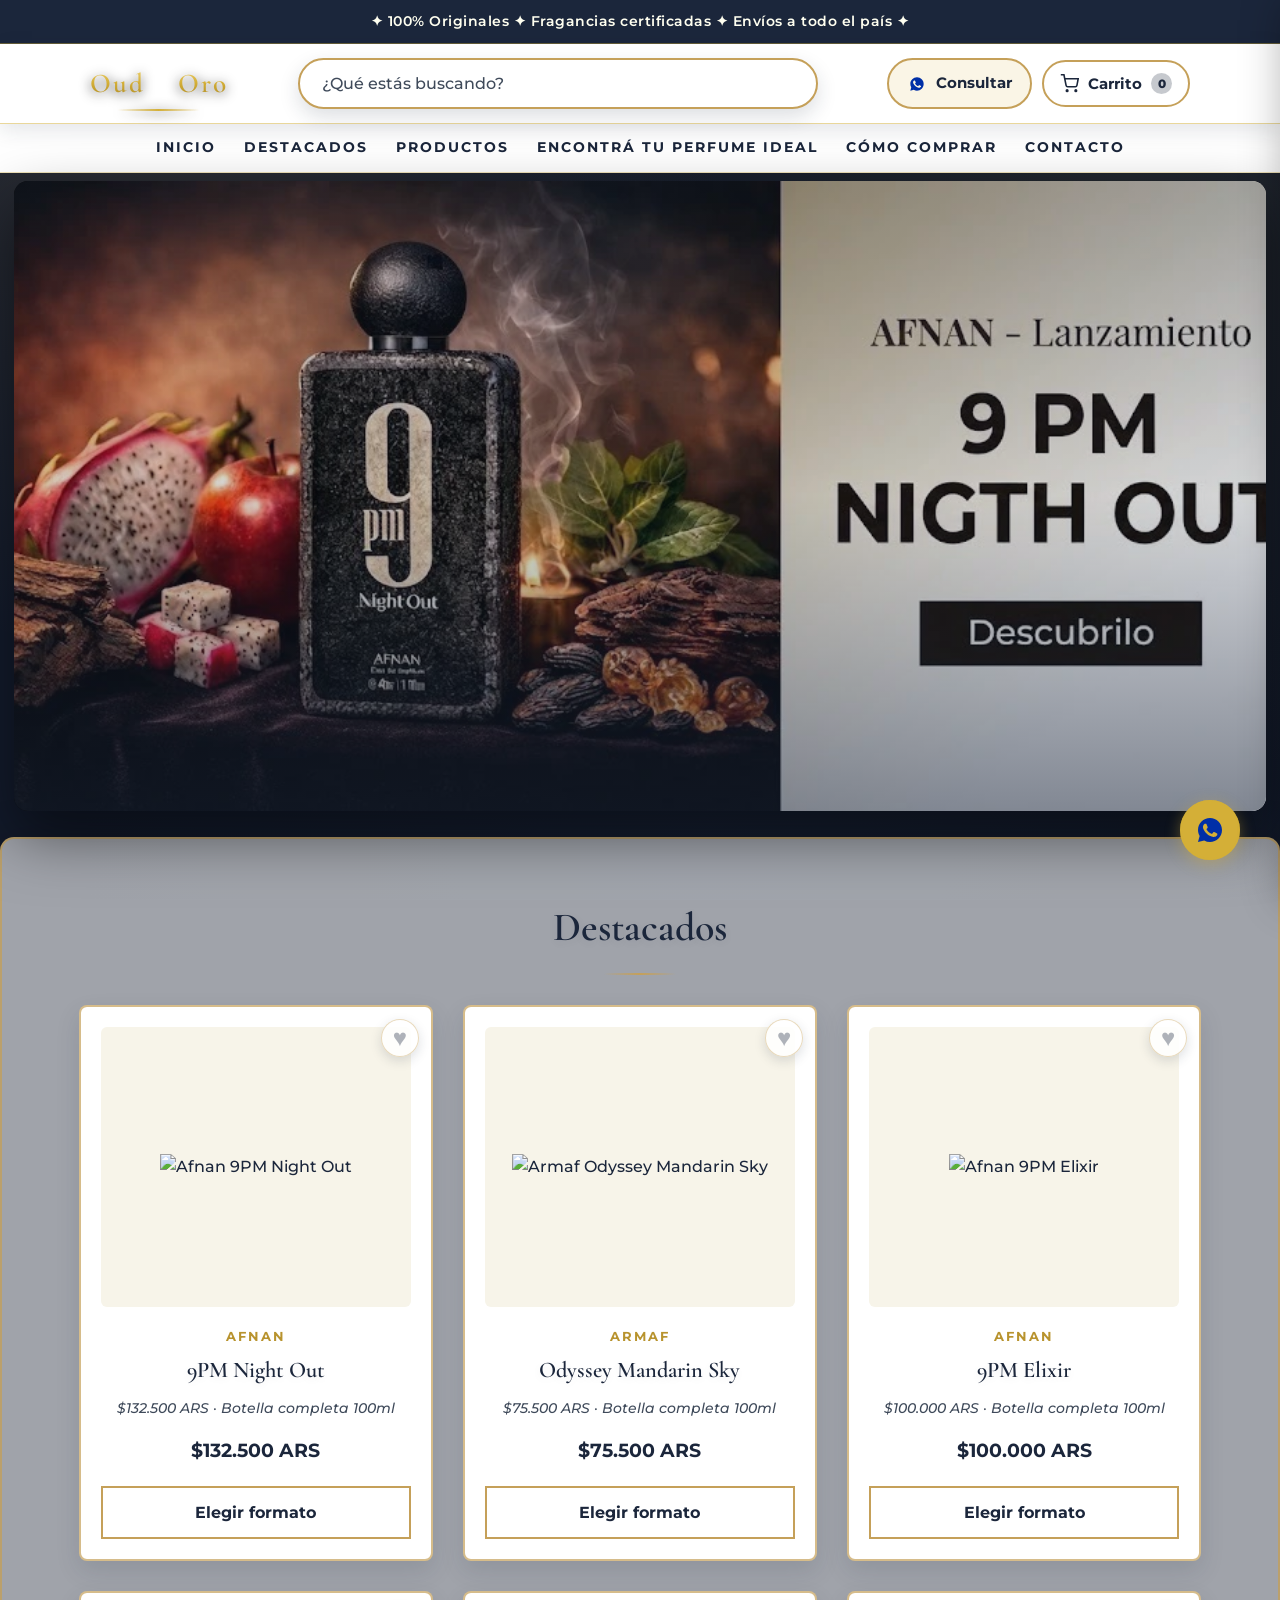
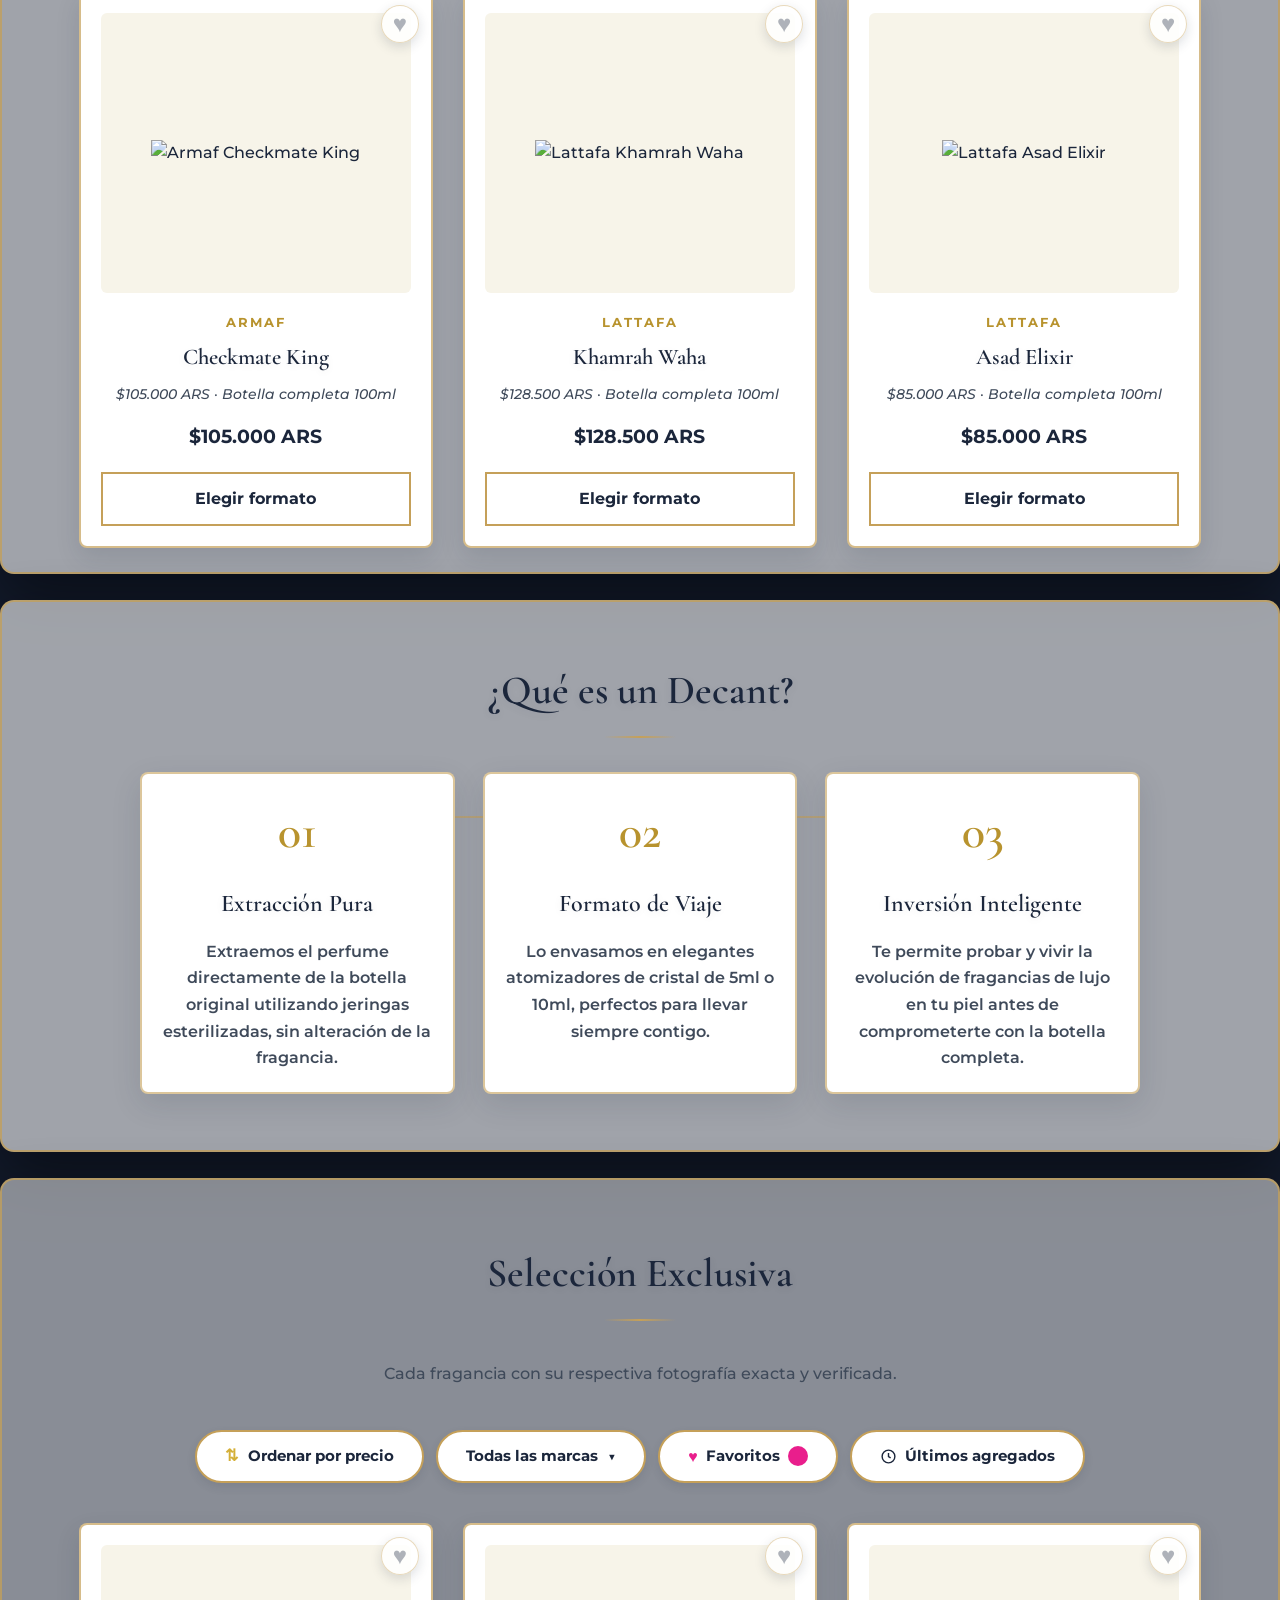
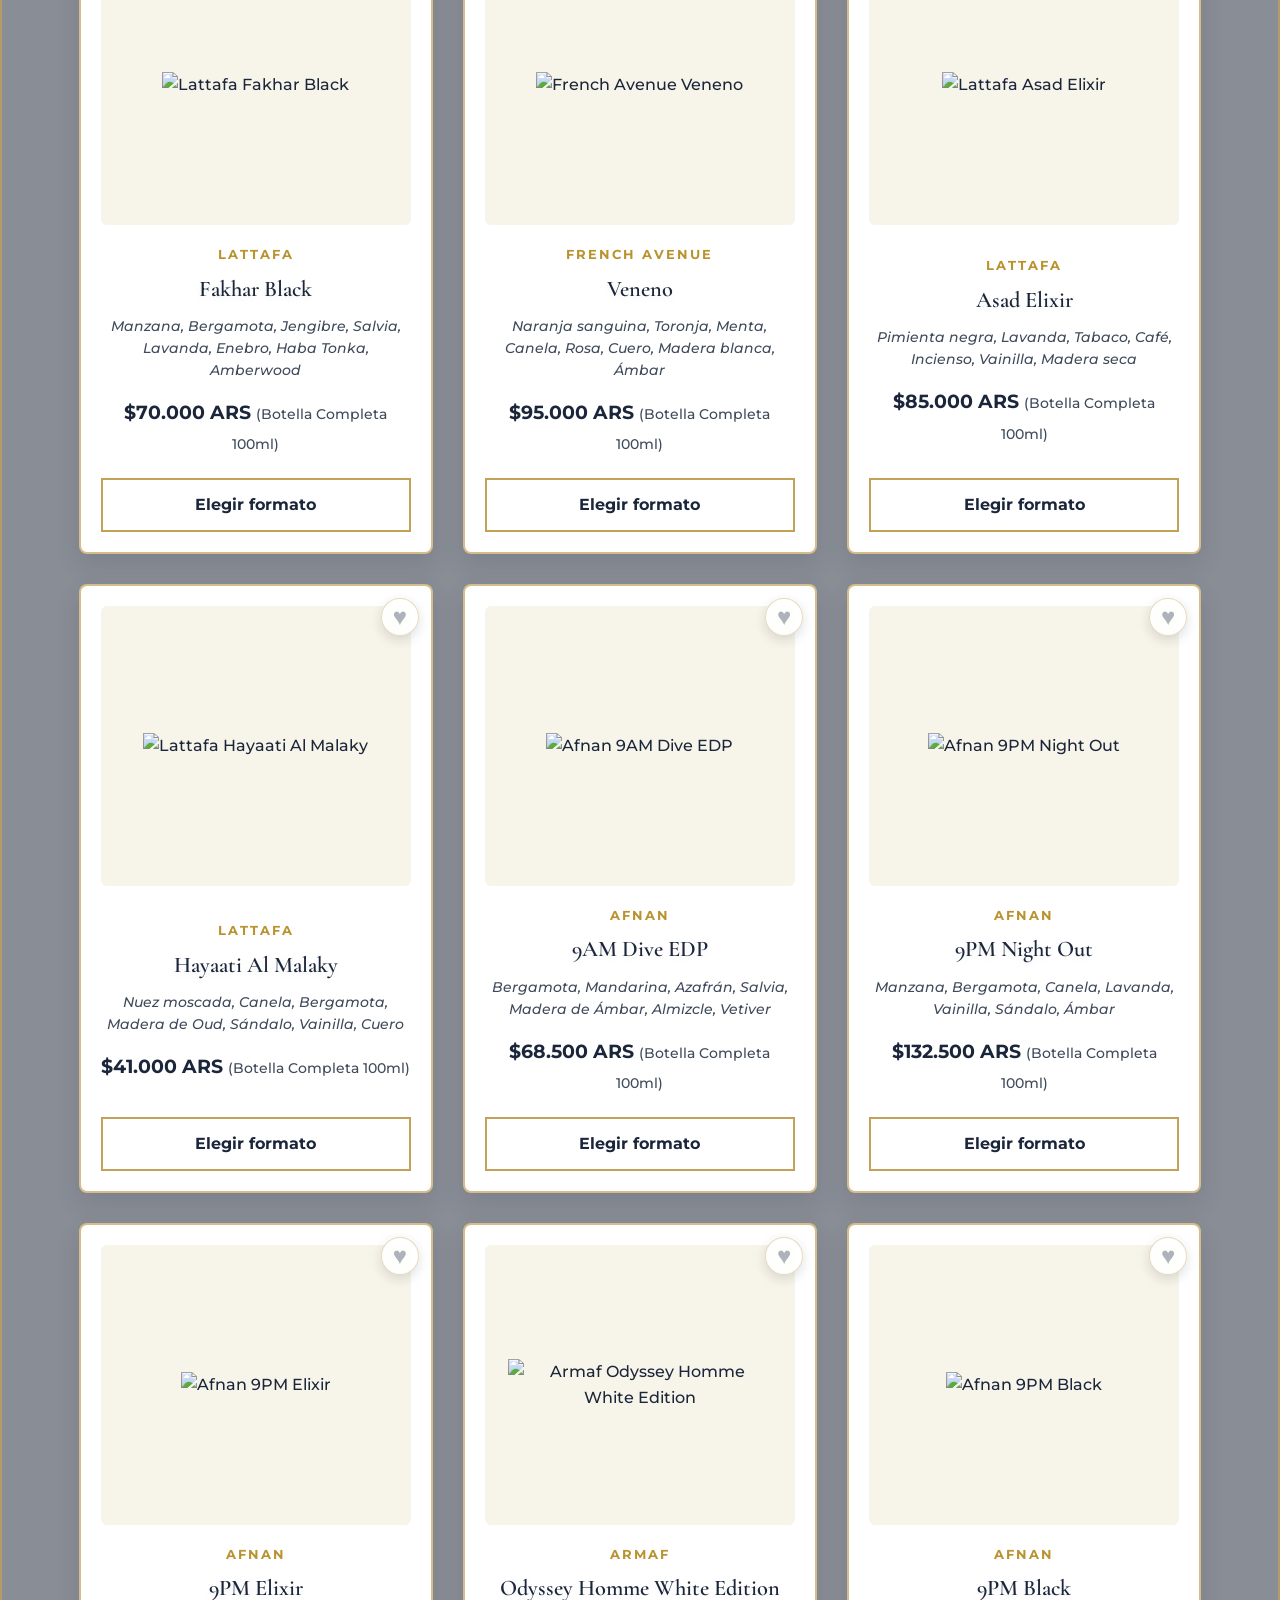
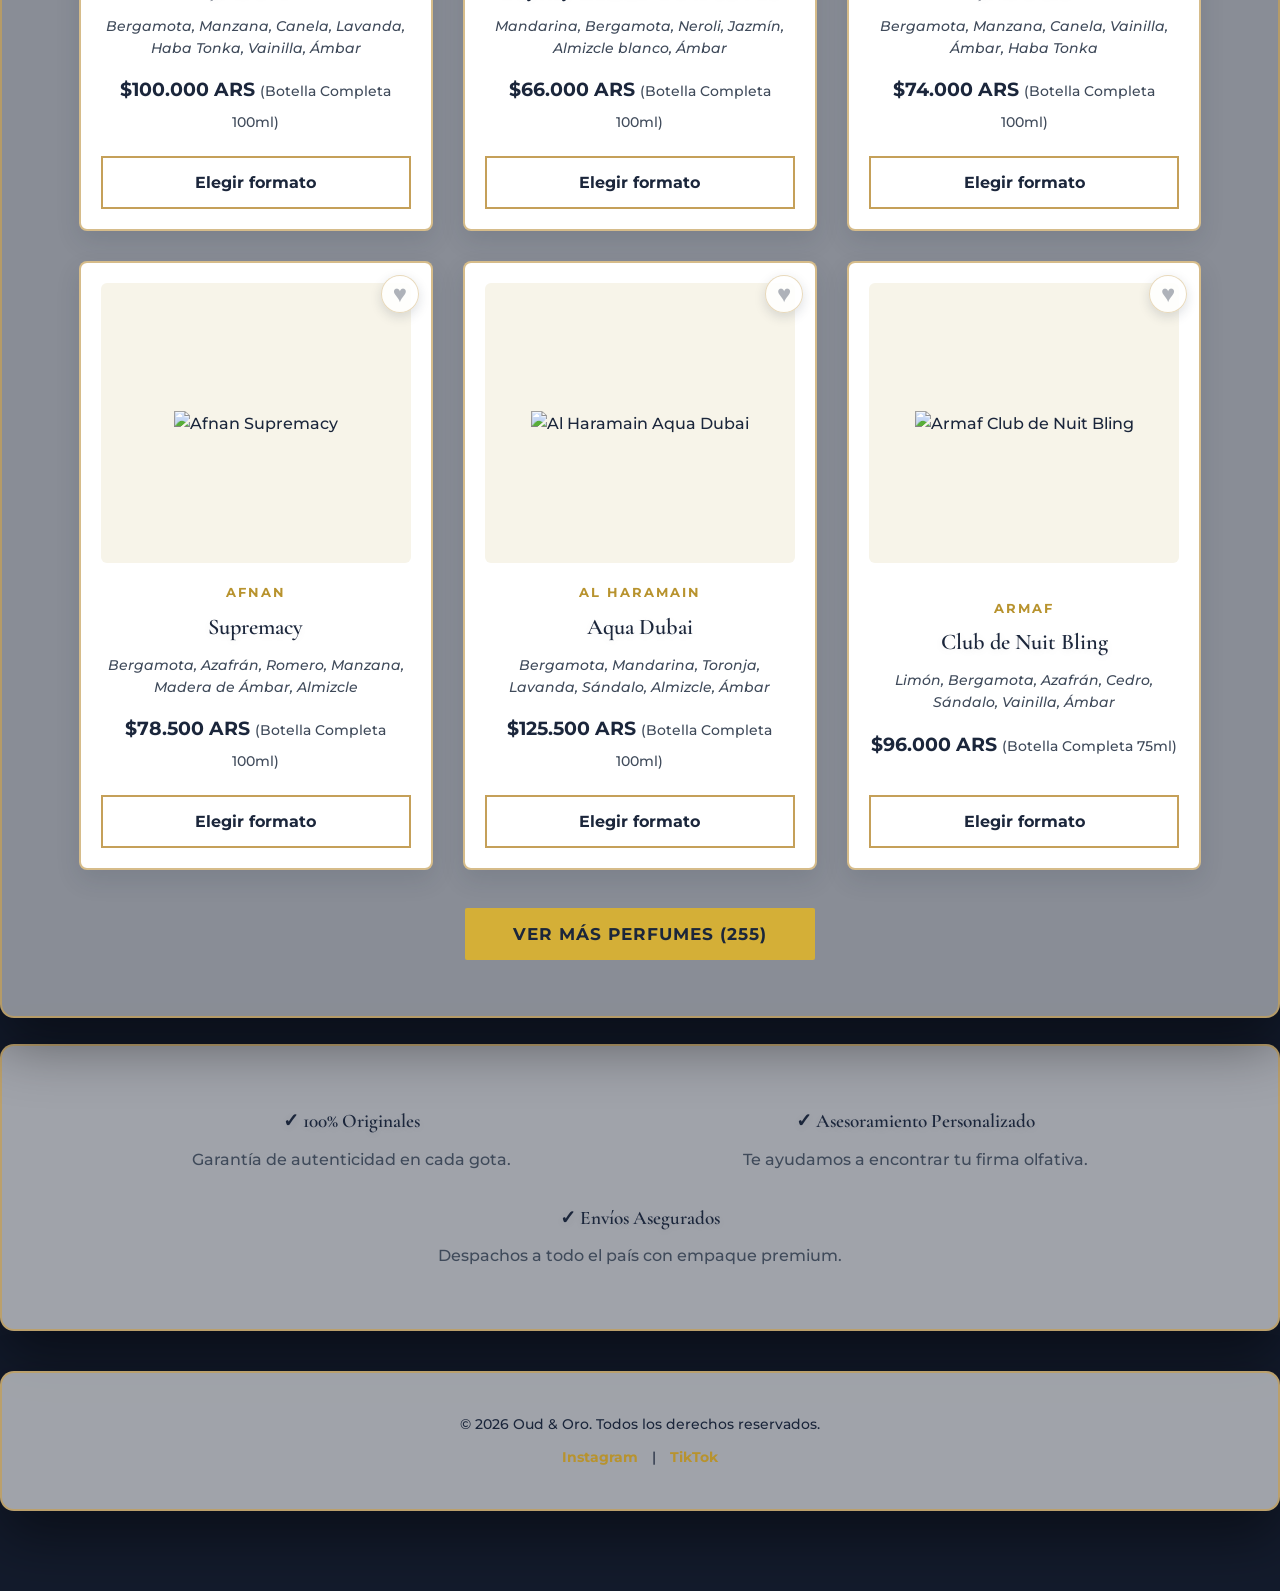
==== commit dcbca7c3: "Chip de orden por precio (menor a mayor / mayor a menor) en el filtro de marcas" ====
--- a/index.html
+++ b/index.html
@@ -11,7 +11,7 @@
     <link rel="preconnect" href="https://cdn2.jomashop.com">
     <!-- Google Fonts -->
     <link href="https://fonts.googleapis.com/css2?family=Montserrat:wght@400;500;600;700;800&family=Cormorant+Garamond:wght@600" rel="stylesheet">
-    <link rel="stylesheet" href="css/styles.css?v=14">
+    <link rel="stylesheet" href="css/styles.css?v=15">
 </head>
 <body>
 
@@ -161,7 +161,7 @@
     </div>
 
 <script>const numeroWhatsApp = "541144025352";</script>
-<script src="js/app.js?v=13"></script>
-<script src="js/sticky.js?v=12"></script>
+<script src="js/app.js?v=15"></script>
+<script src="js/sticky.js?v=13"></script>
 </body>
 </html>
--- a/css/styles.css
+++ b/css/styles.css
@@ -370,6 +370,23 @@
         .filtro-chip.abierto {
             border-color: var(--accent-gold);
             background: var(--accent-gold);
+            color: #1B263B;
+        }
+
+        .filtro-chip.orden-chip .orden-icono {
+            font-weight: 800;
+            color: var(--accent-gold);
+            font-size: 1rem;
+            line-height: 1;
+        }
+
+        .filtro-chip.orden-chip.activo {
+            border-color: var(--accent-gold);
+            background: var(--accent-gold);
+            color: #1B263B;
+        }
+
+        .filtro-chip.orden-chip.activo .orden-icono {
             color: #1B263B;
         }
 
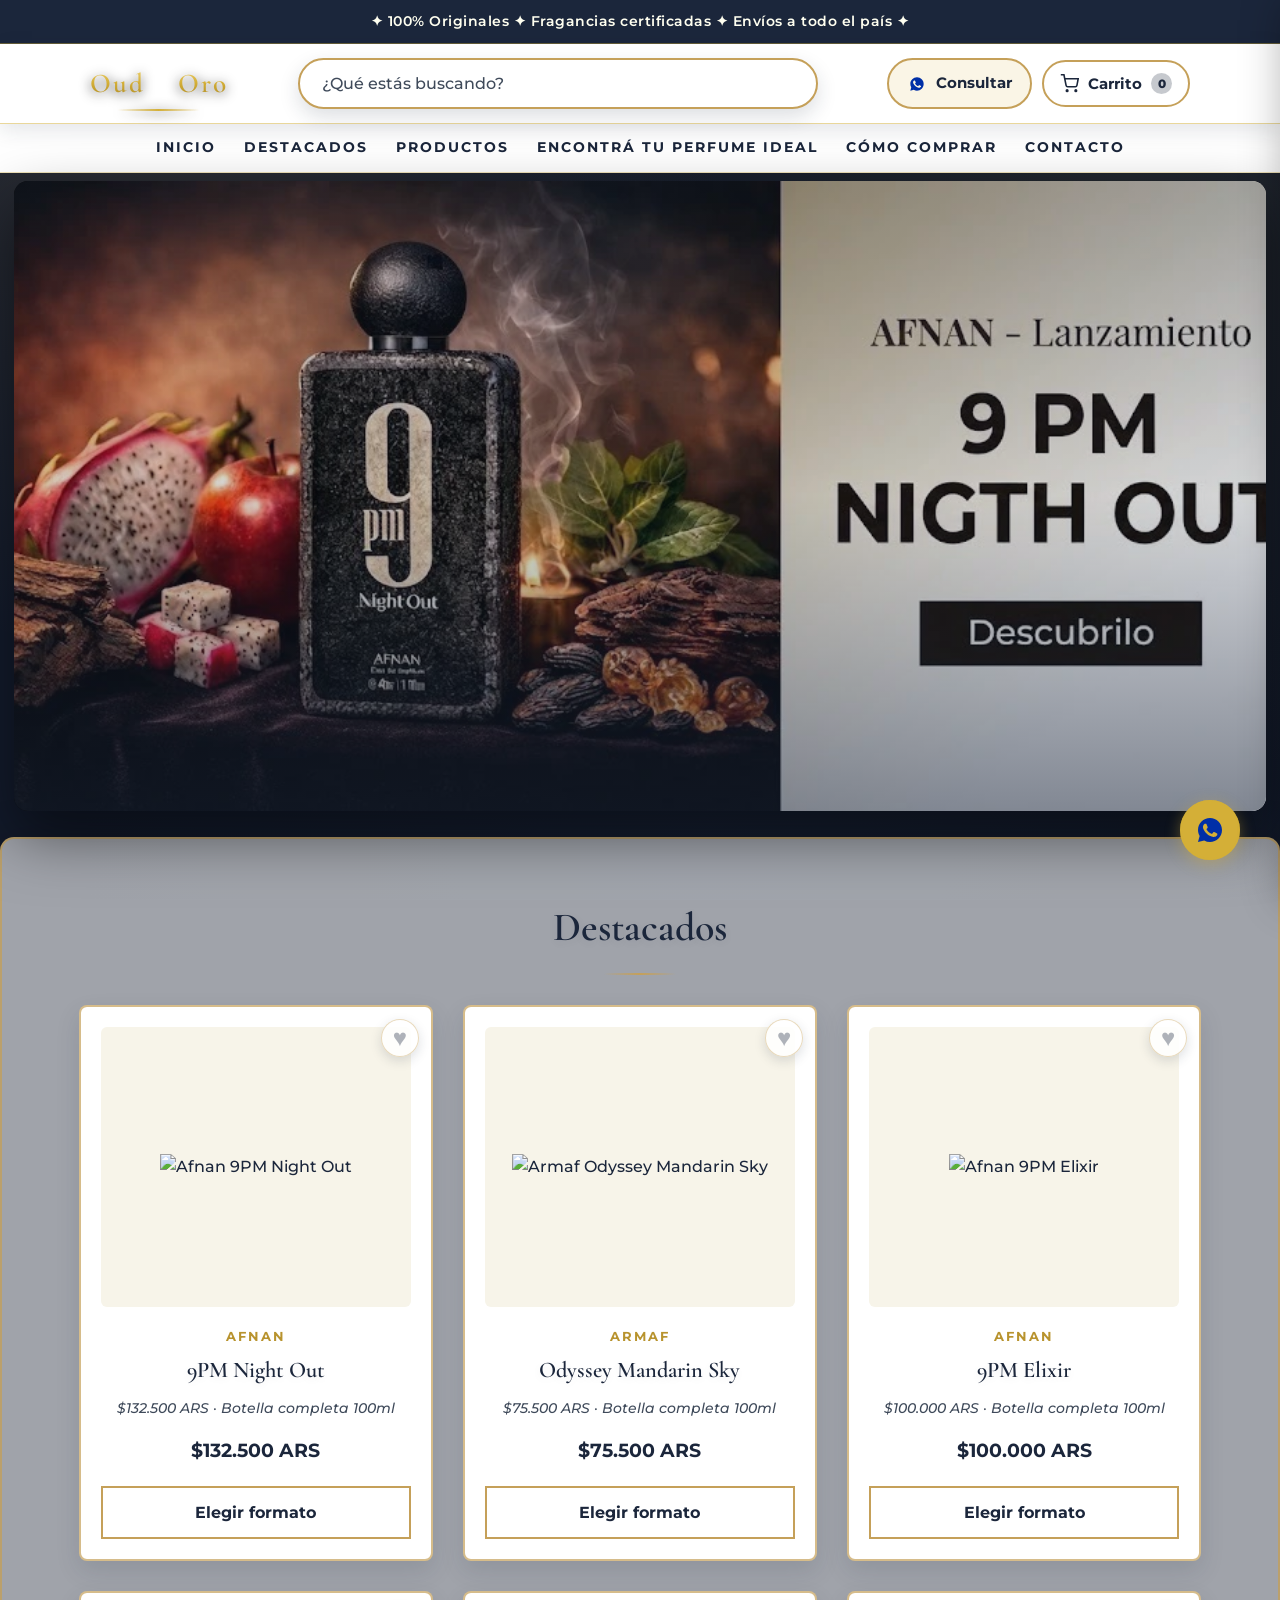
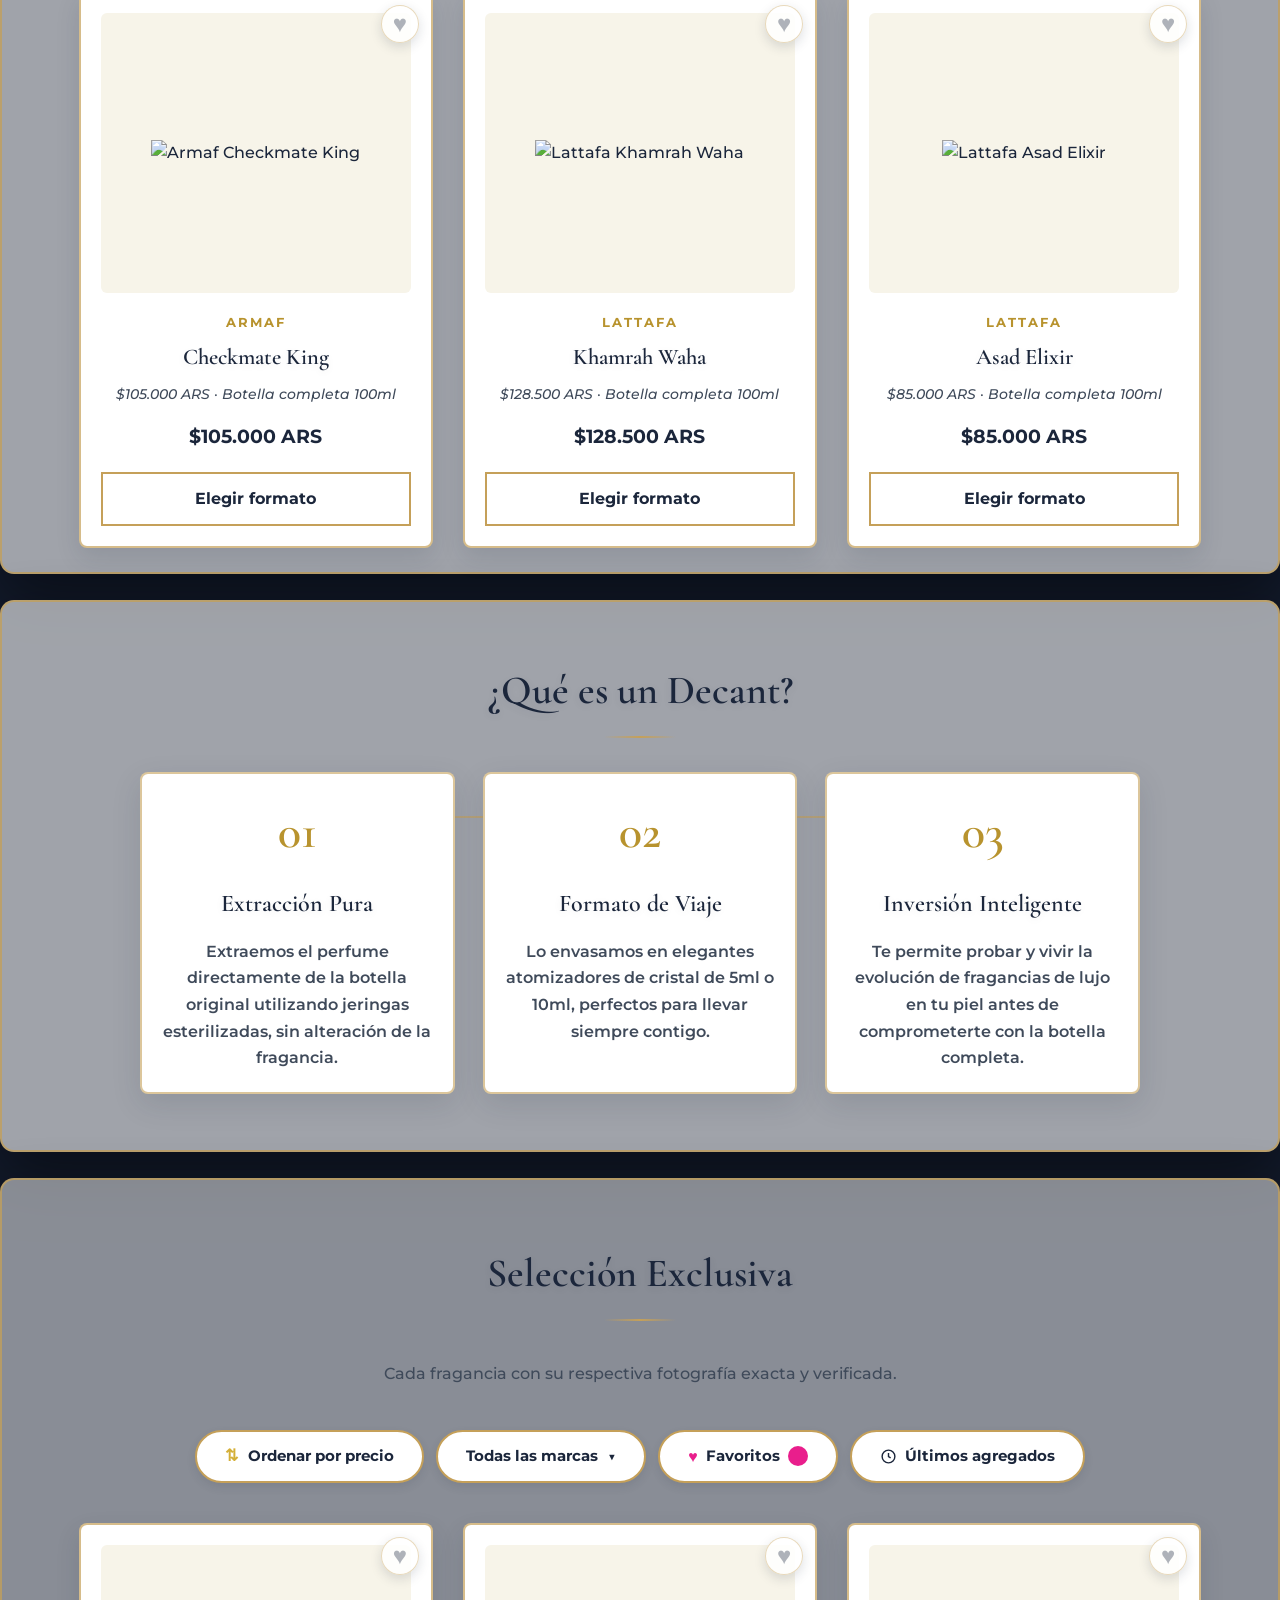
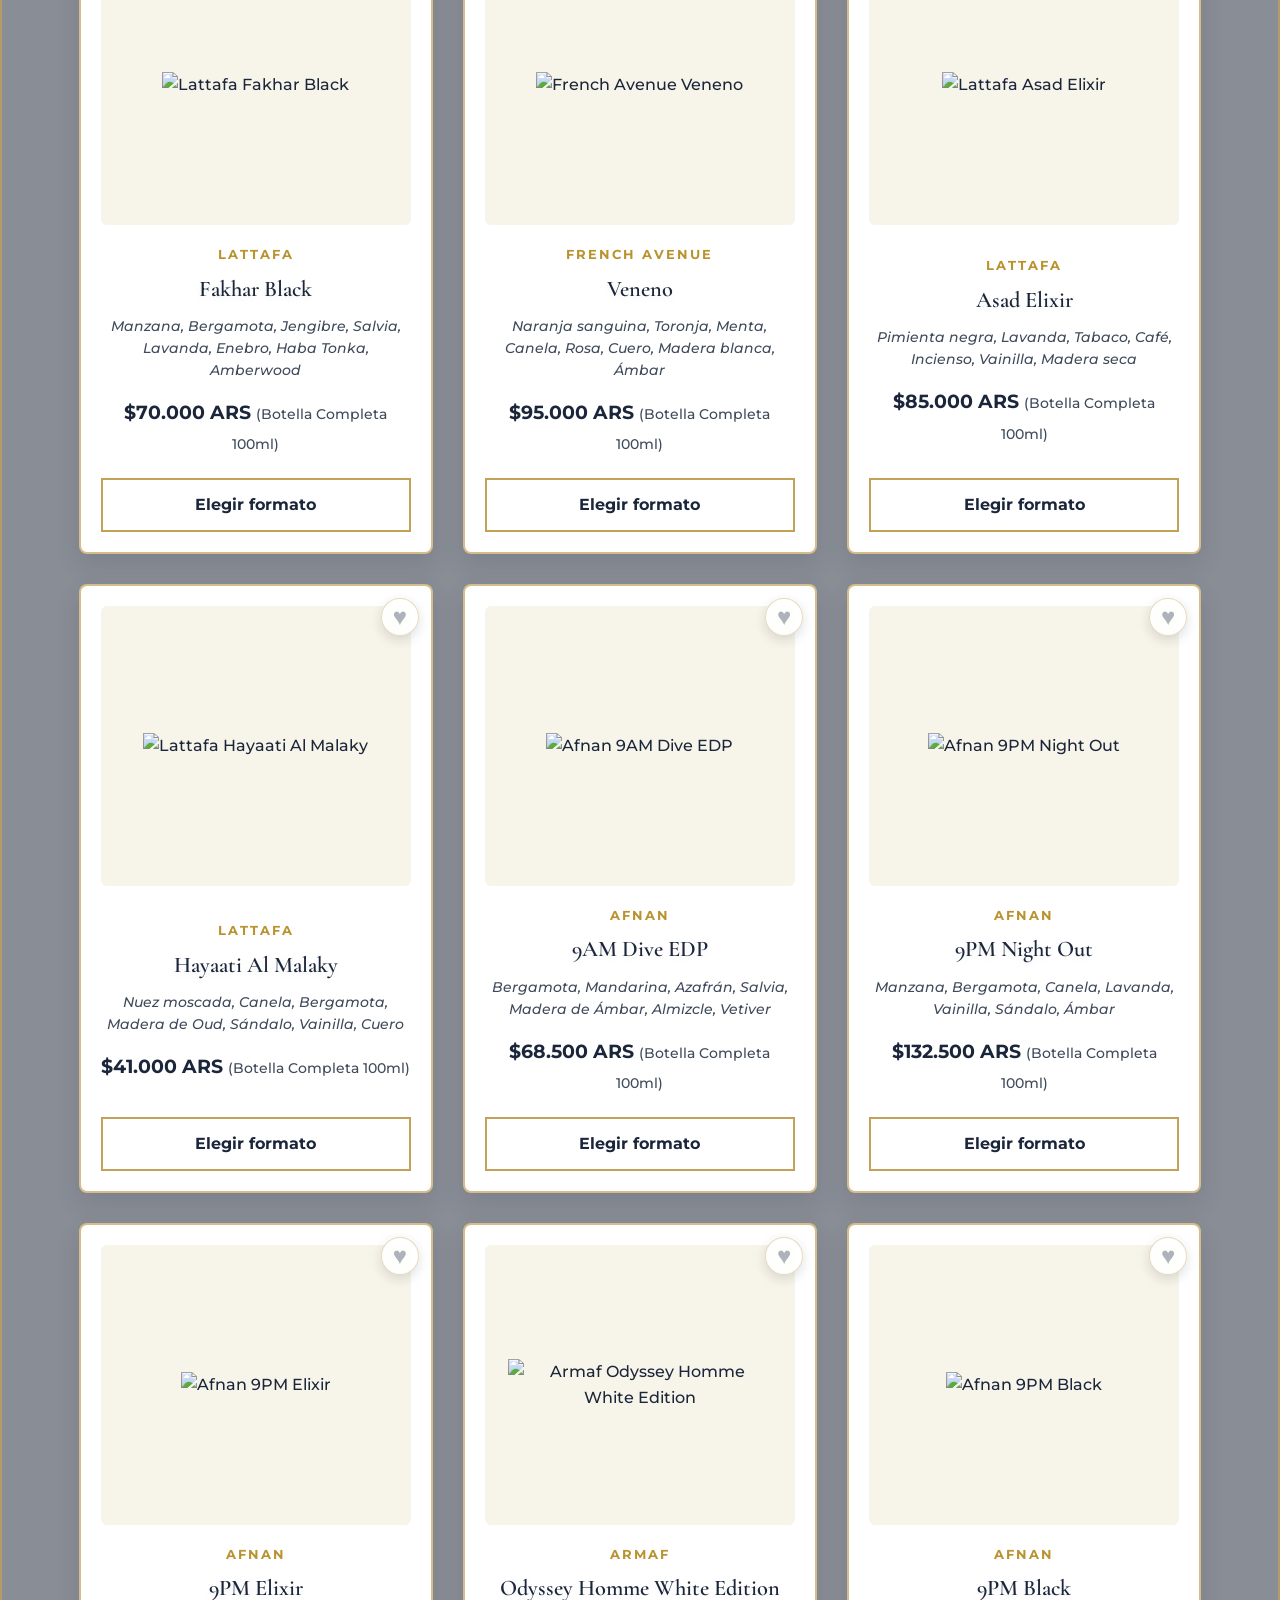
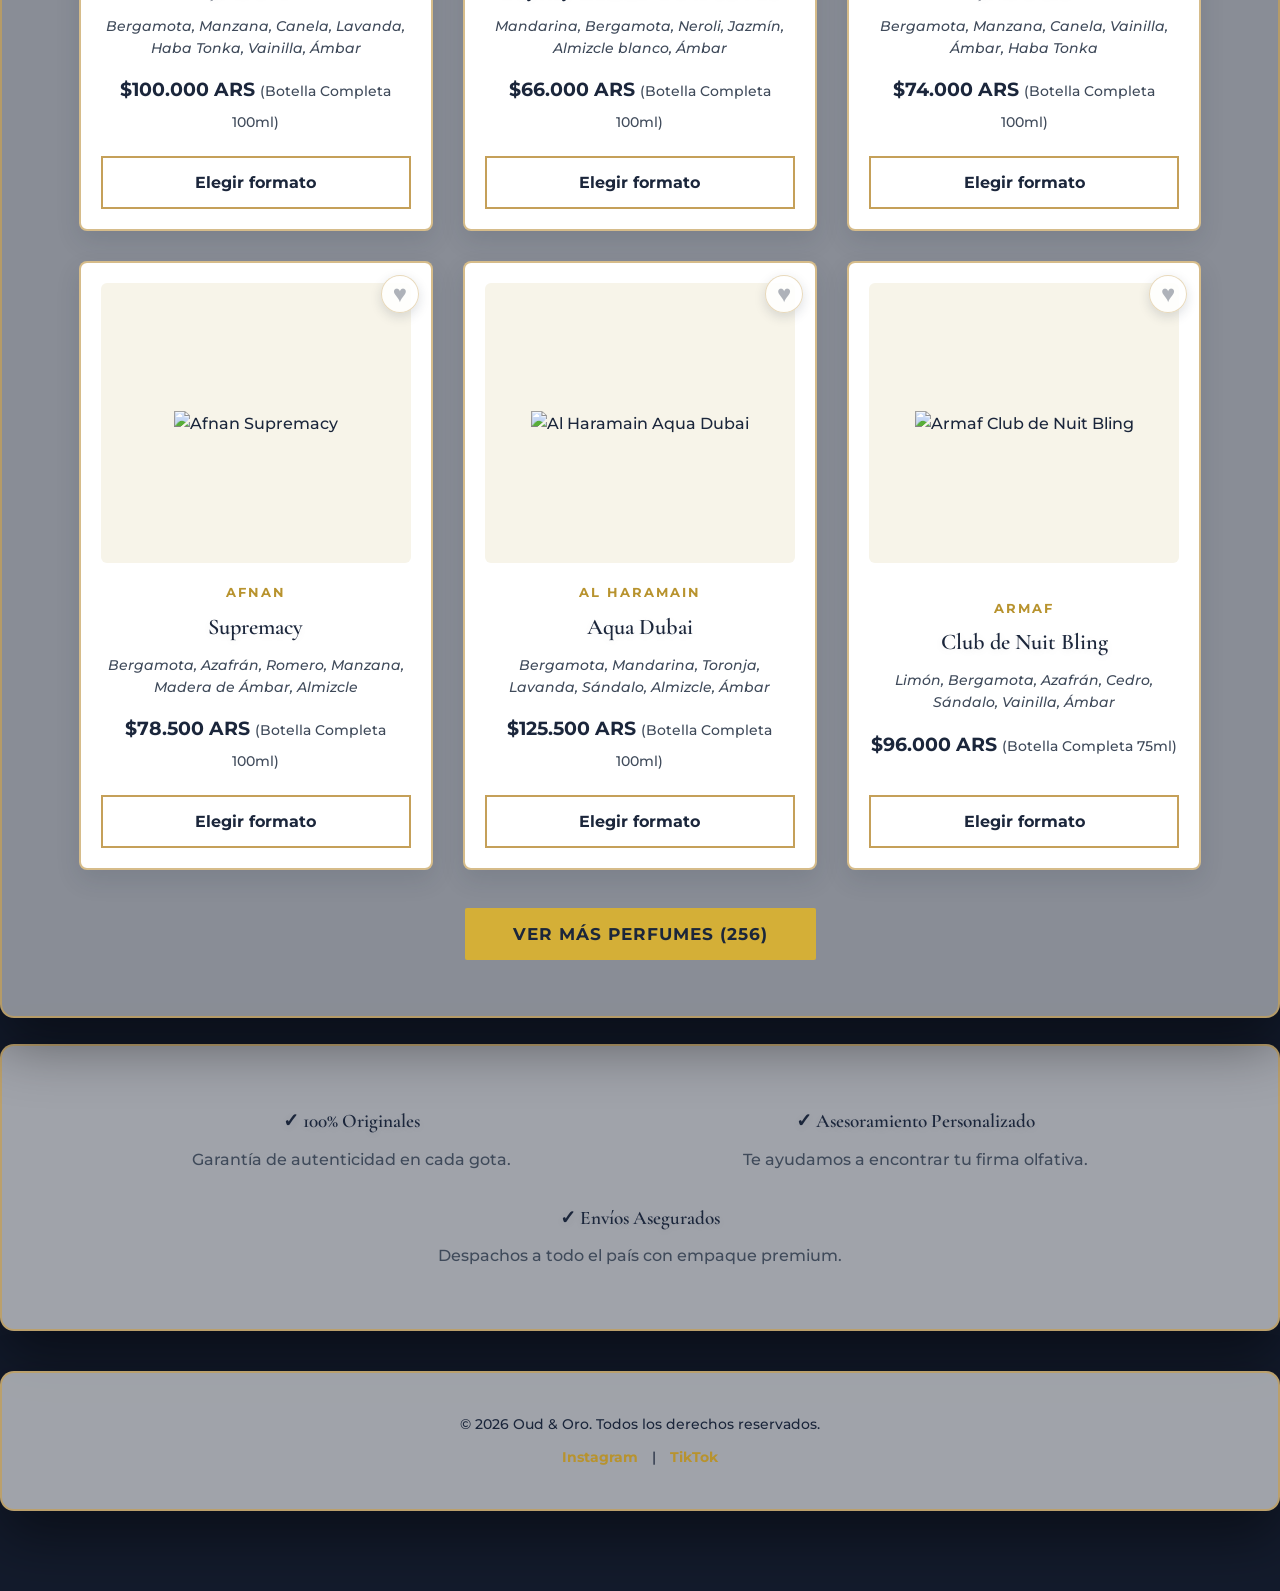
==== commit c9718803: "Invalidar cache de datos: JSON_VERSION 16 (app.js?v=16, styles?v=16)" ====
--- a/index.html
+++ b/index.html
@@ -11,7 +11,7 @@
     <link rel="preconnect" href="https://cdn2.jomashop.com">
     <!-- Google Fonts -->
     <link href="https://fonts.googleapis.com/css2?family=Montserrat:wght@400;500;600;700;800&family=Cormorant+Garamond:wght@600" rel="stylesheet">
-    <link rel="stylesheet" href="css/styles.css?v=15">
+    <link rel="stylesheet" href="css/styles.css?v=16">
 </head>
 <body>
 
@@ -161,7 +161,7 @@
     </div>
 
 <script>const numeroWhatsApp = "541144025352";</script>
-<script src="js/app.js?v=15"></script>
+<script src="js/app.js?v=16"></script>
 <script src="js/sticky.js?v=13"></script>
 </body>
 </html>
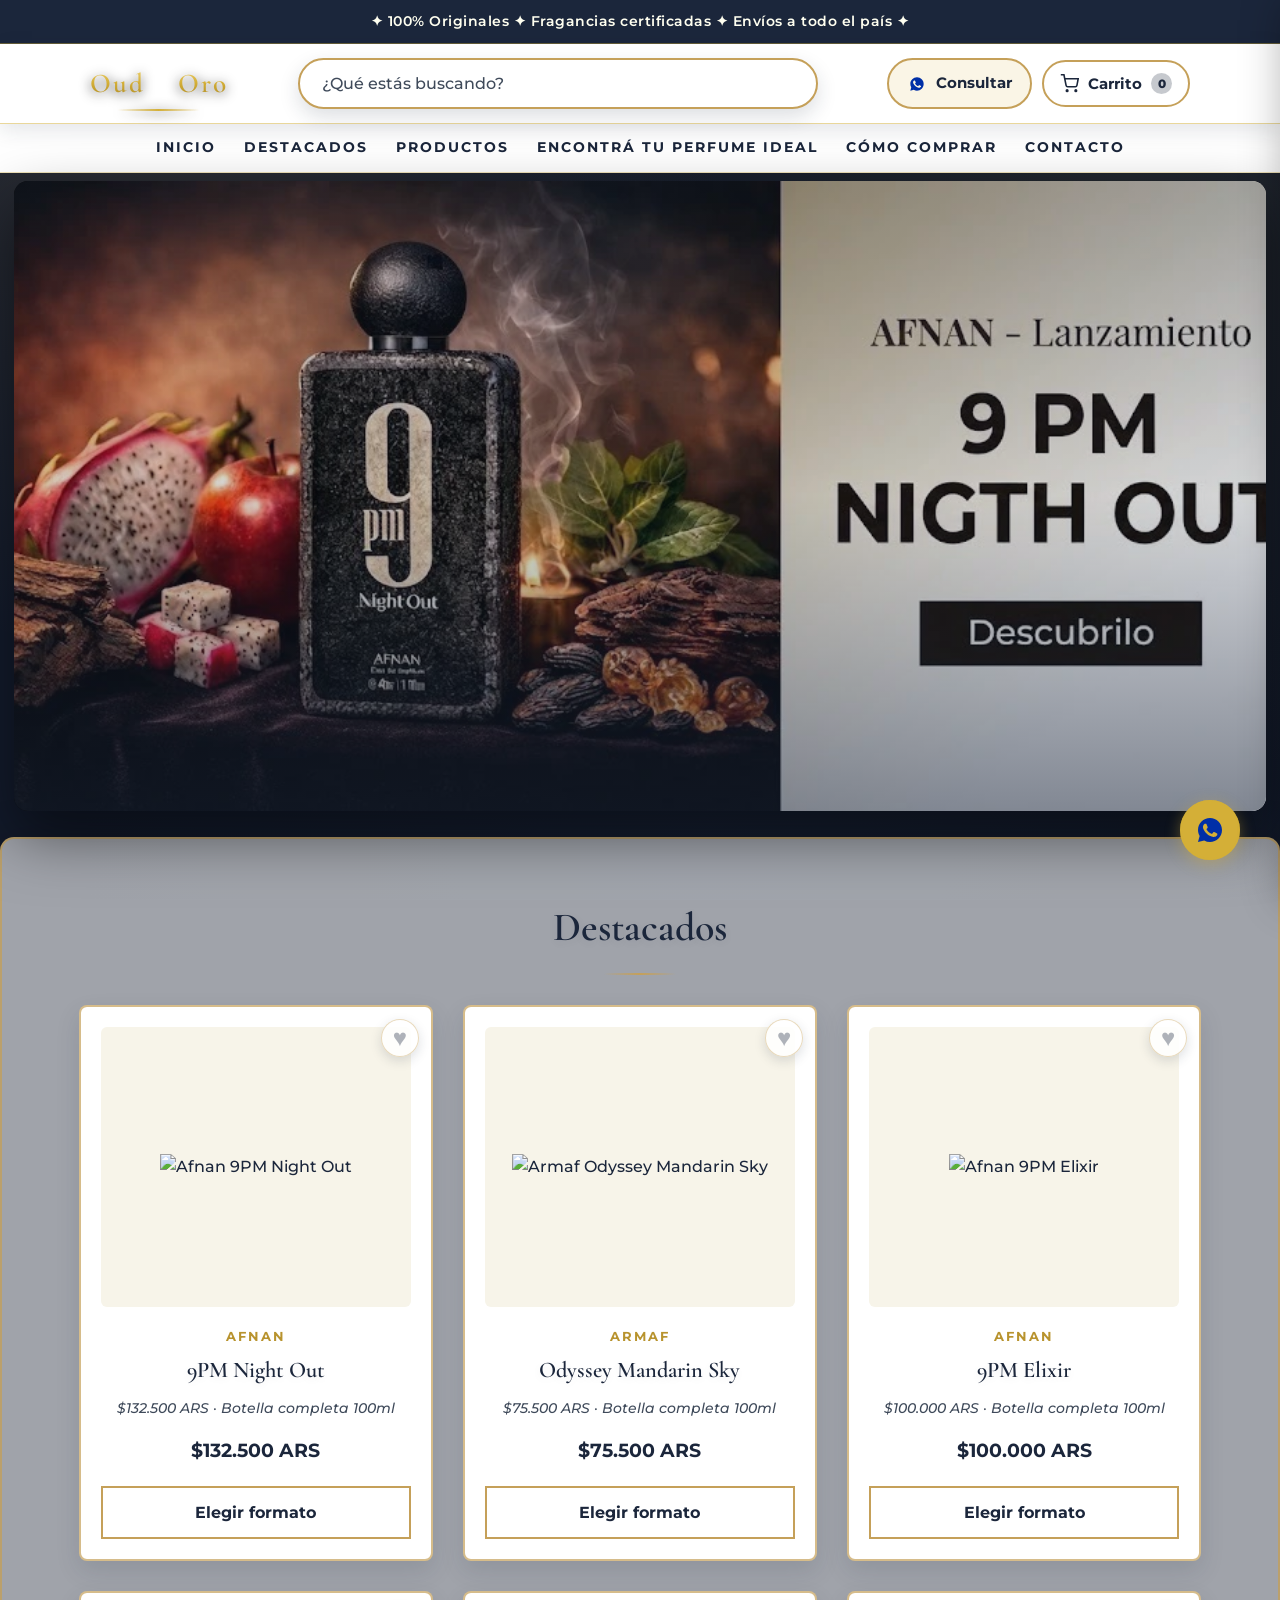
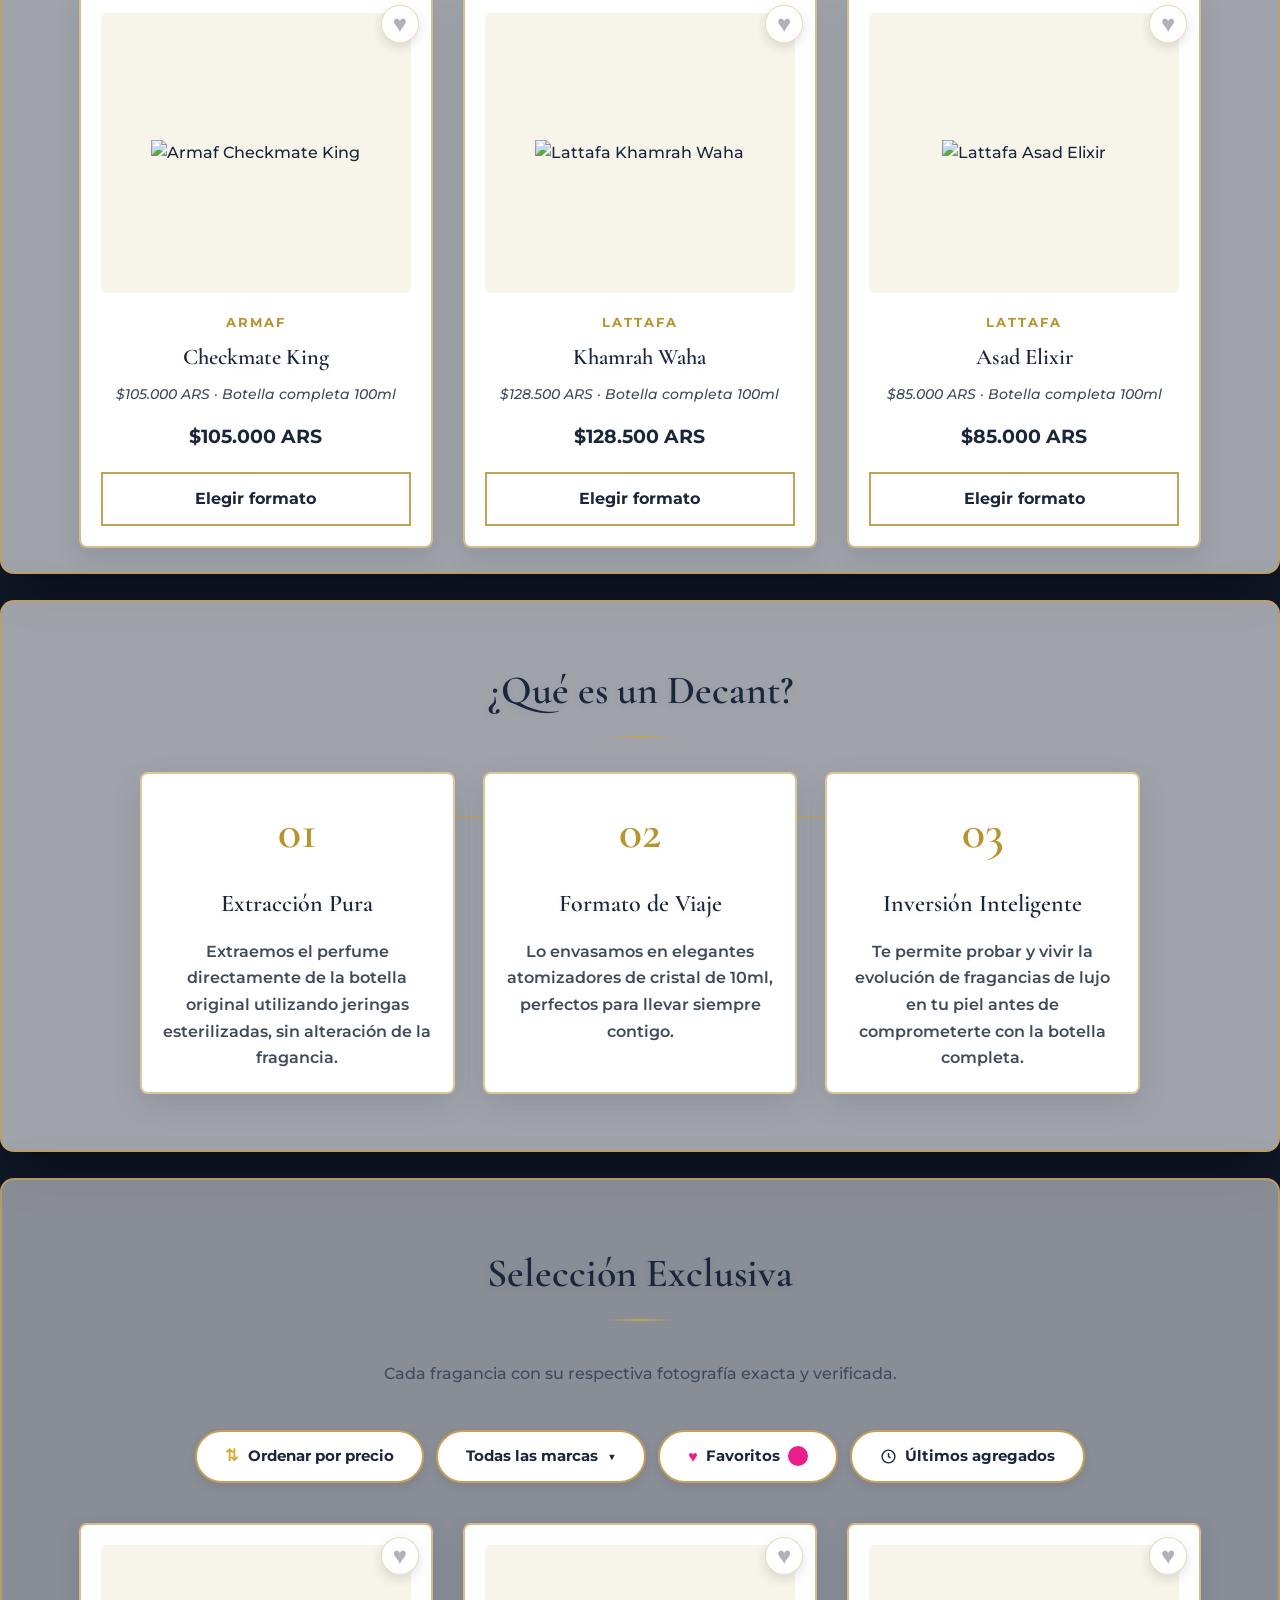
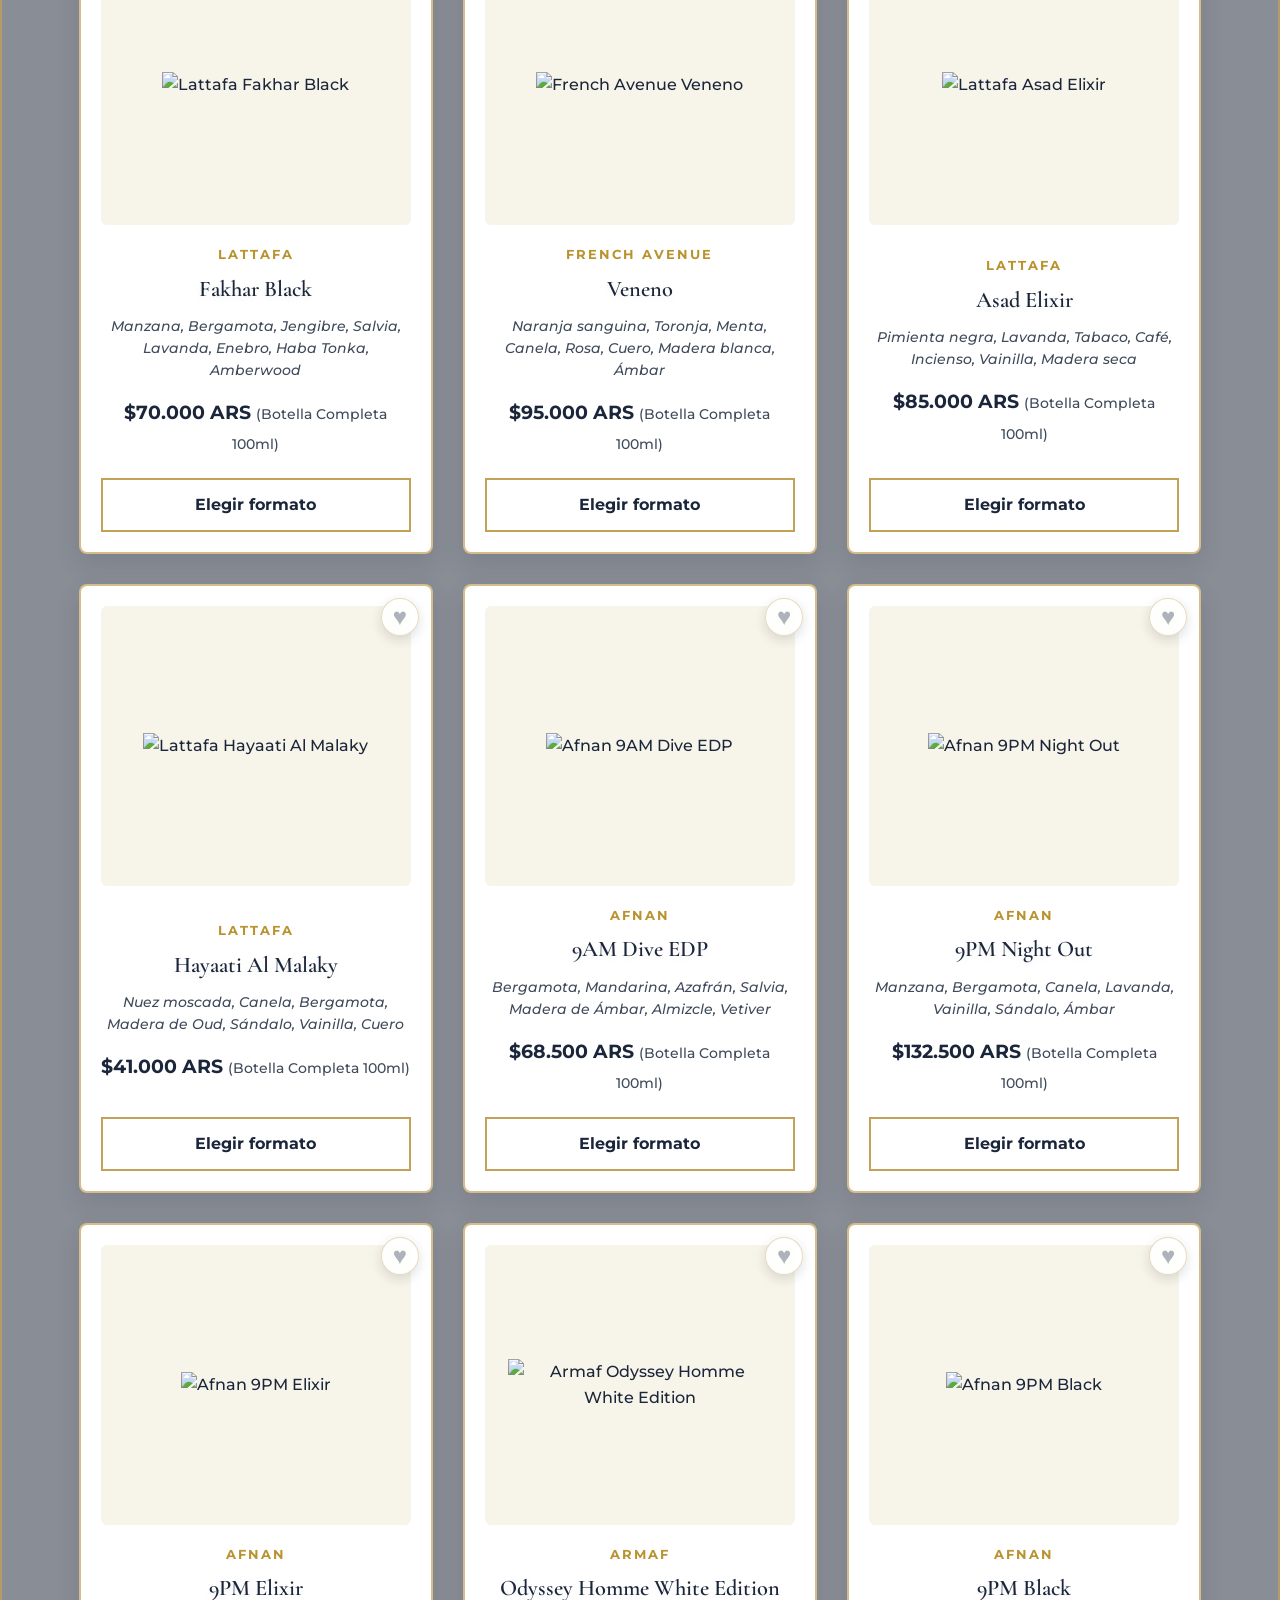
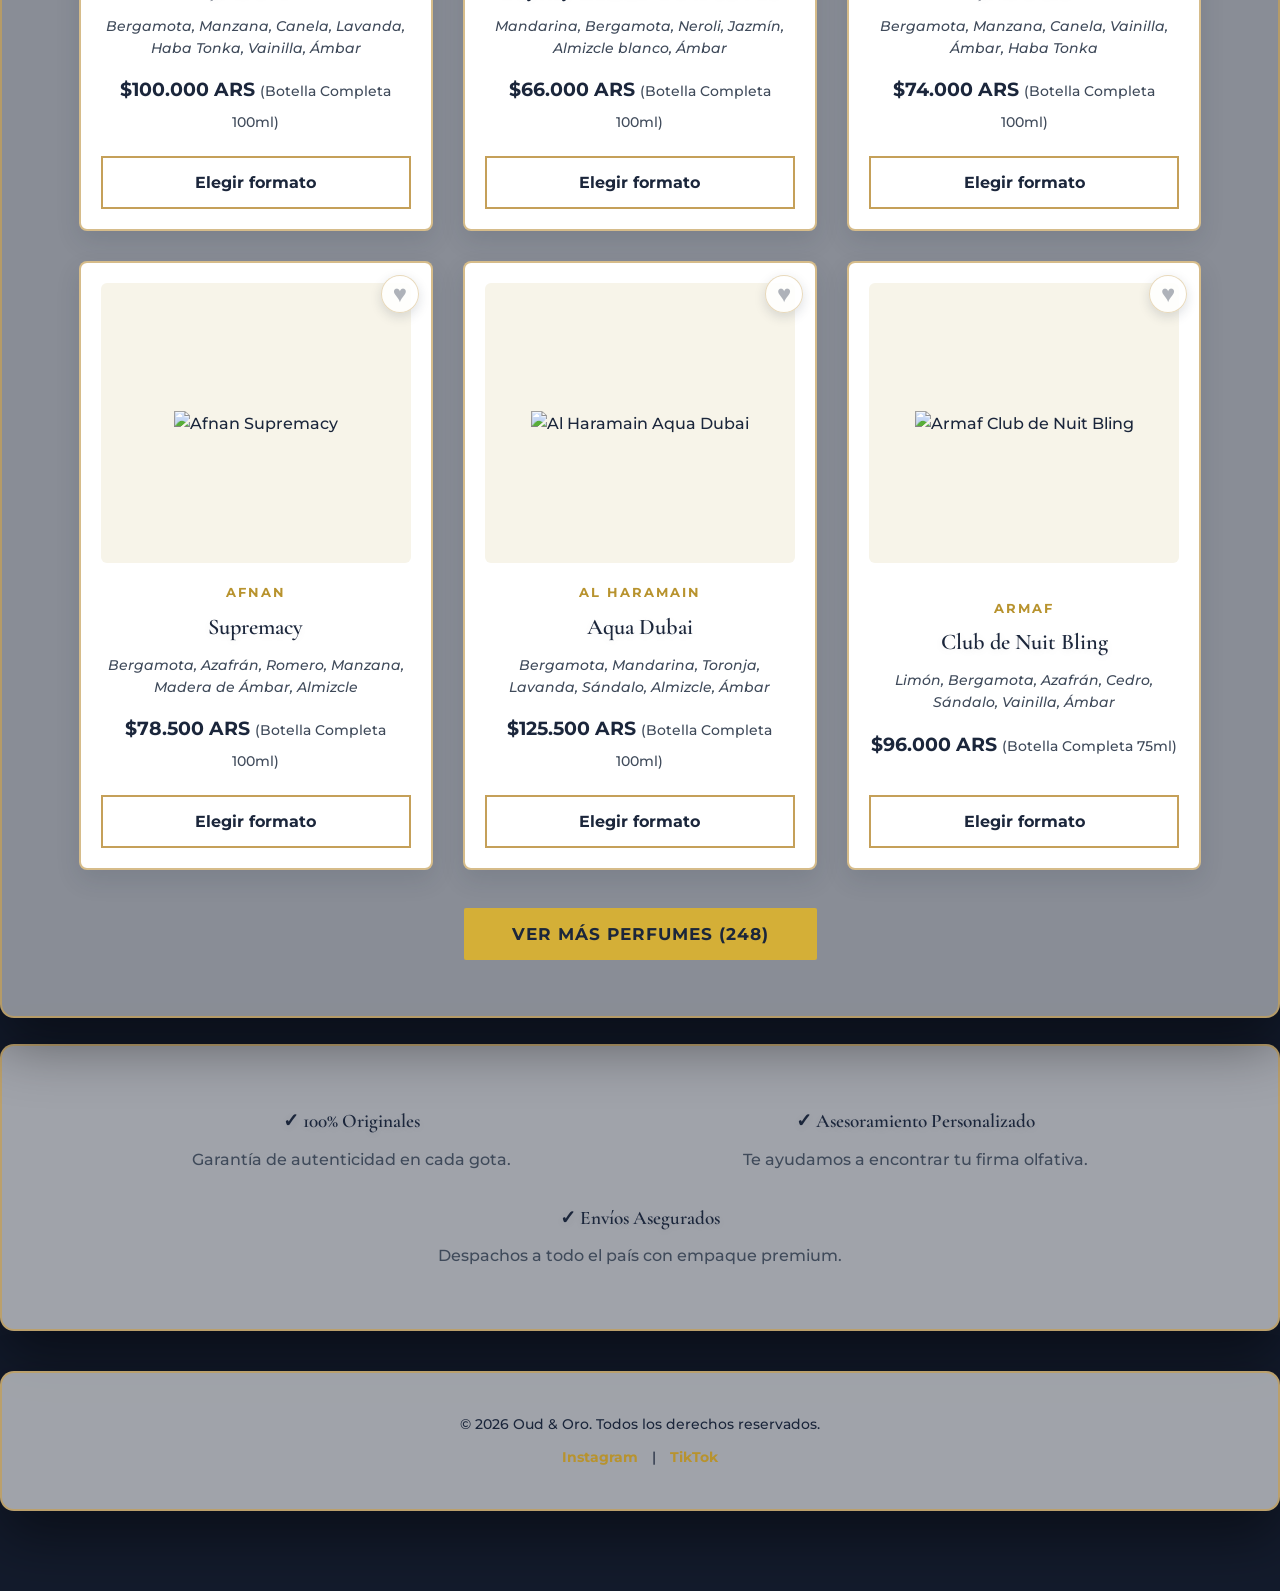
==== commit a180f252: "Quitar opcion de decant 5ml: solo 10ml y botella completa (js y textos)" ====
--- a/index.html
+++ b/index.html
@@ -101,7 +101,7 @@
             <div class="step scroll-reveal">
                 <div class="step-number">02</div>
                 <h3>Formato de Viaje</h3>
-                <p>Lo envasamos en elegantes atomizadores de cristal de 5ml o 10ml, perfectos para llevar siempre contigo.</p>
+                <p>Lo envasamos en elegantes atomizadores de cristal de 10ml, perfectos para llevar siempre contigo.</p>
             </div>
             <div class="step scroll-reveal">
                 <div class="step-number">03</div>
@@ -161,7 +161,7 @@
     </div>
 
 <script>const numeroWhatsApp = "541144025352";</script>
-<script src="js/app.js?v=16"></script>
+<script src="js/app.js?v=17"></script>
 <script src="js/sticky.js?v=13"></script>
 </body>
 </html>
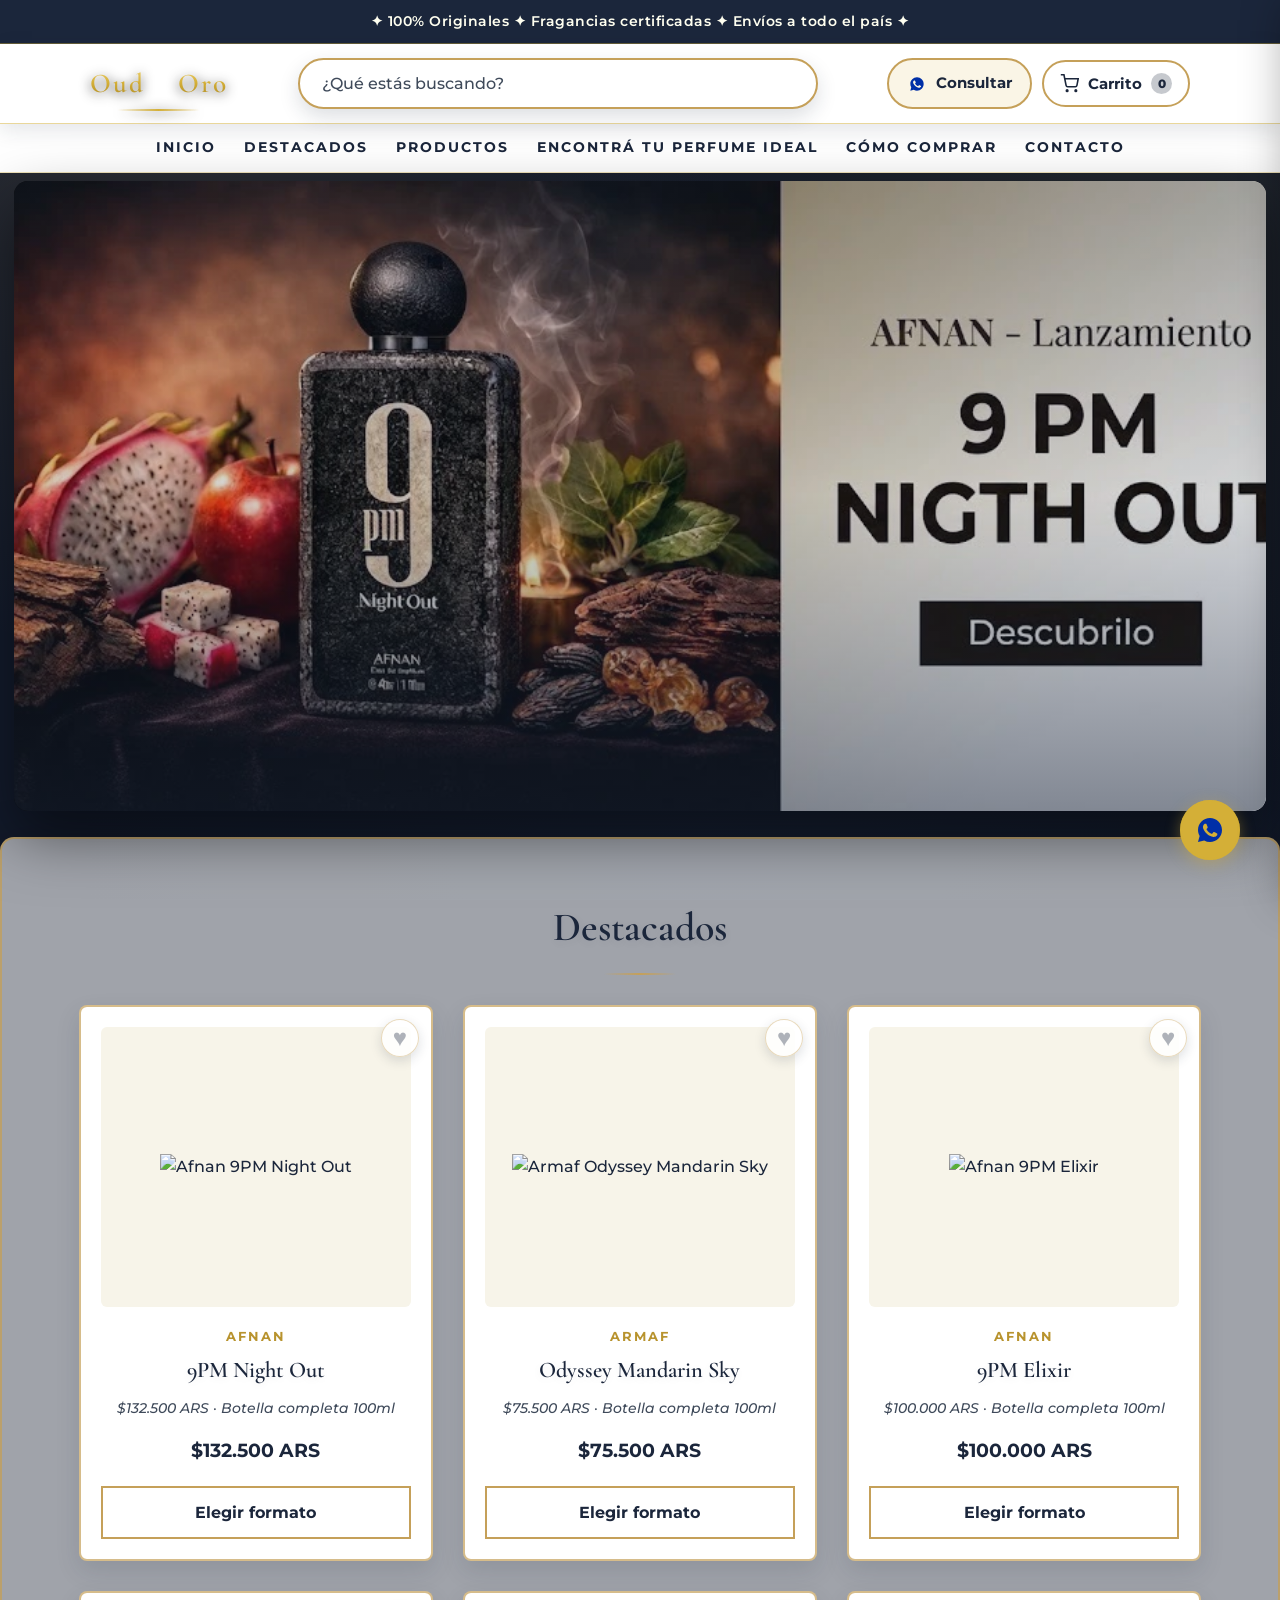
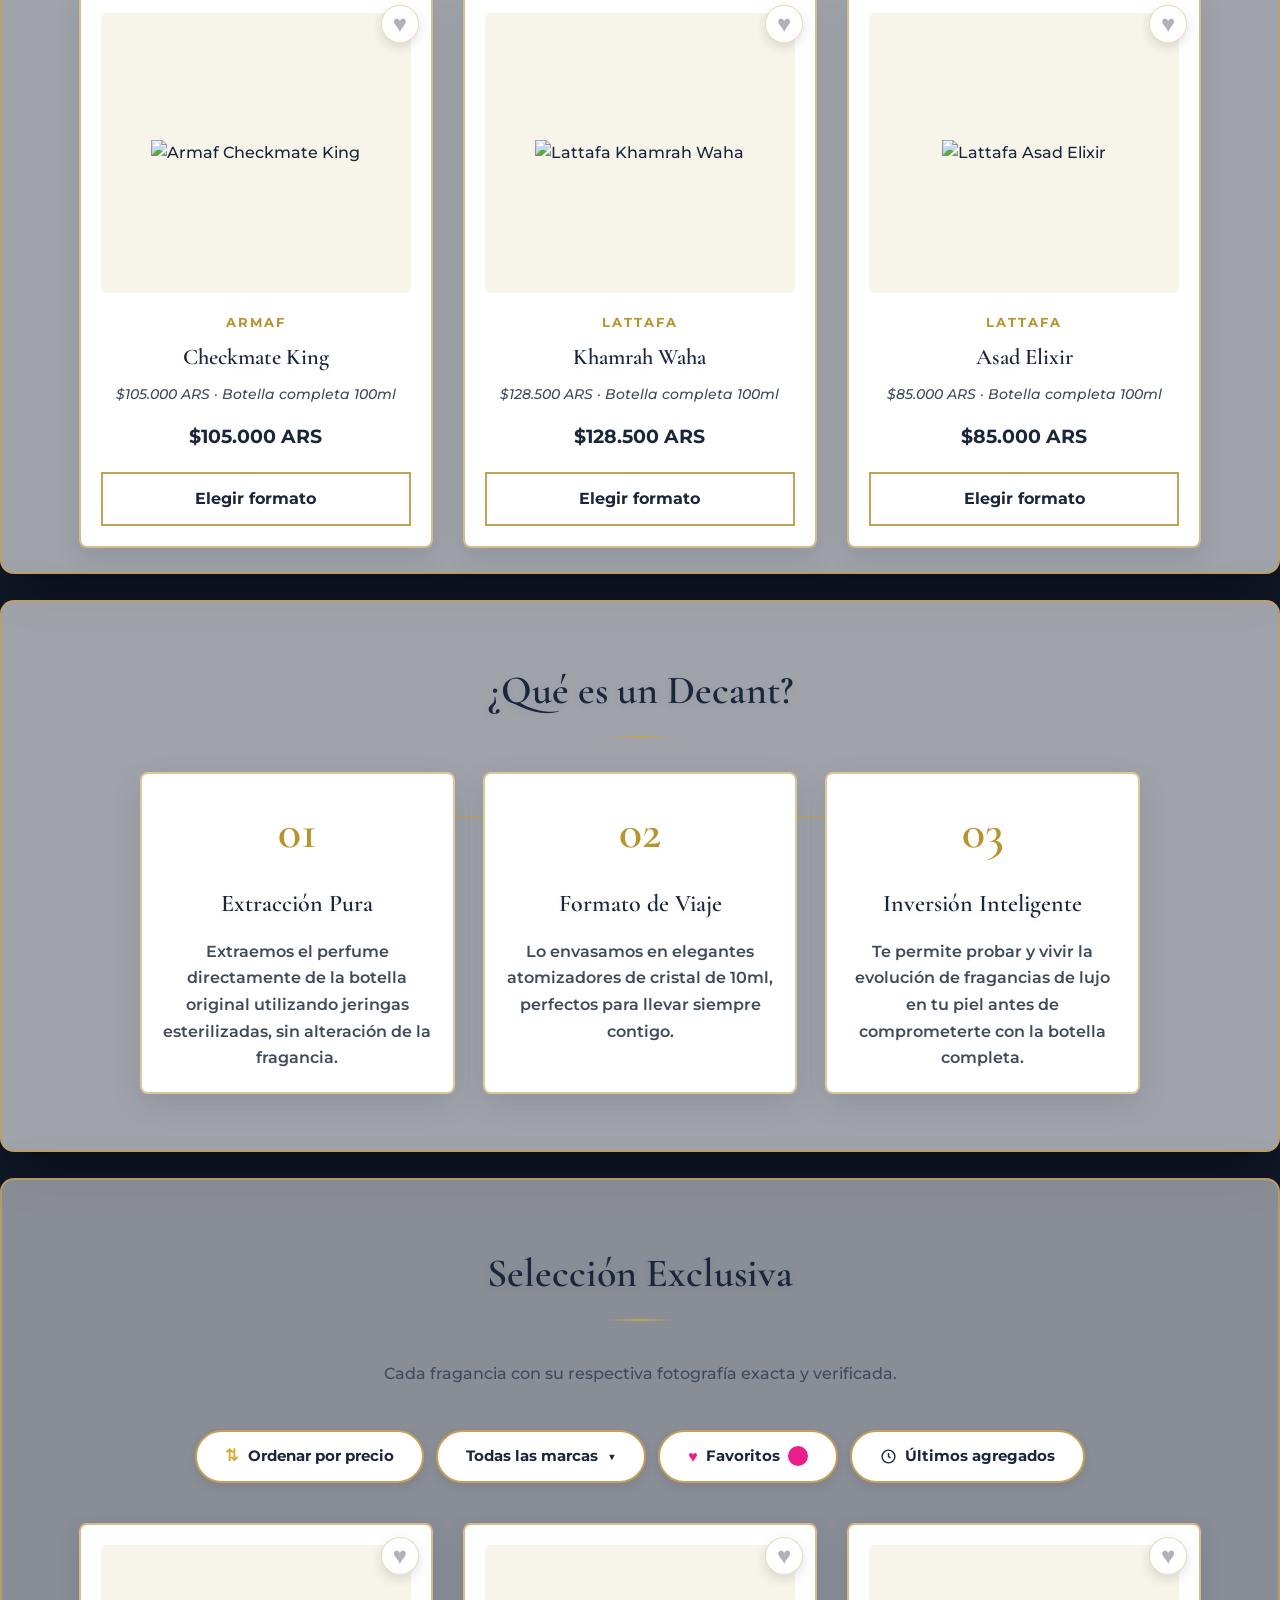
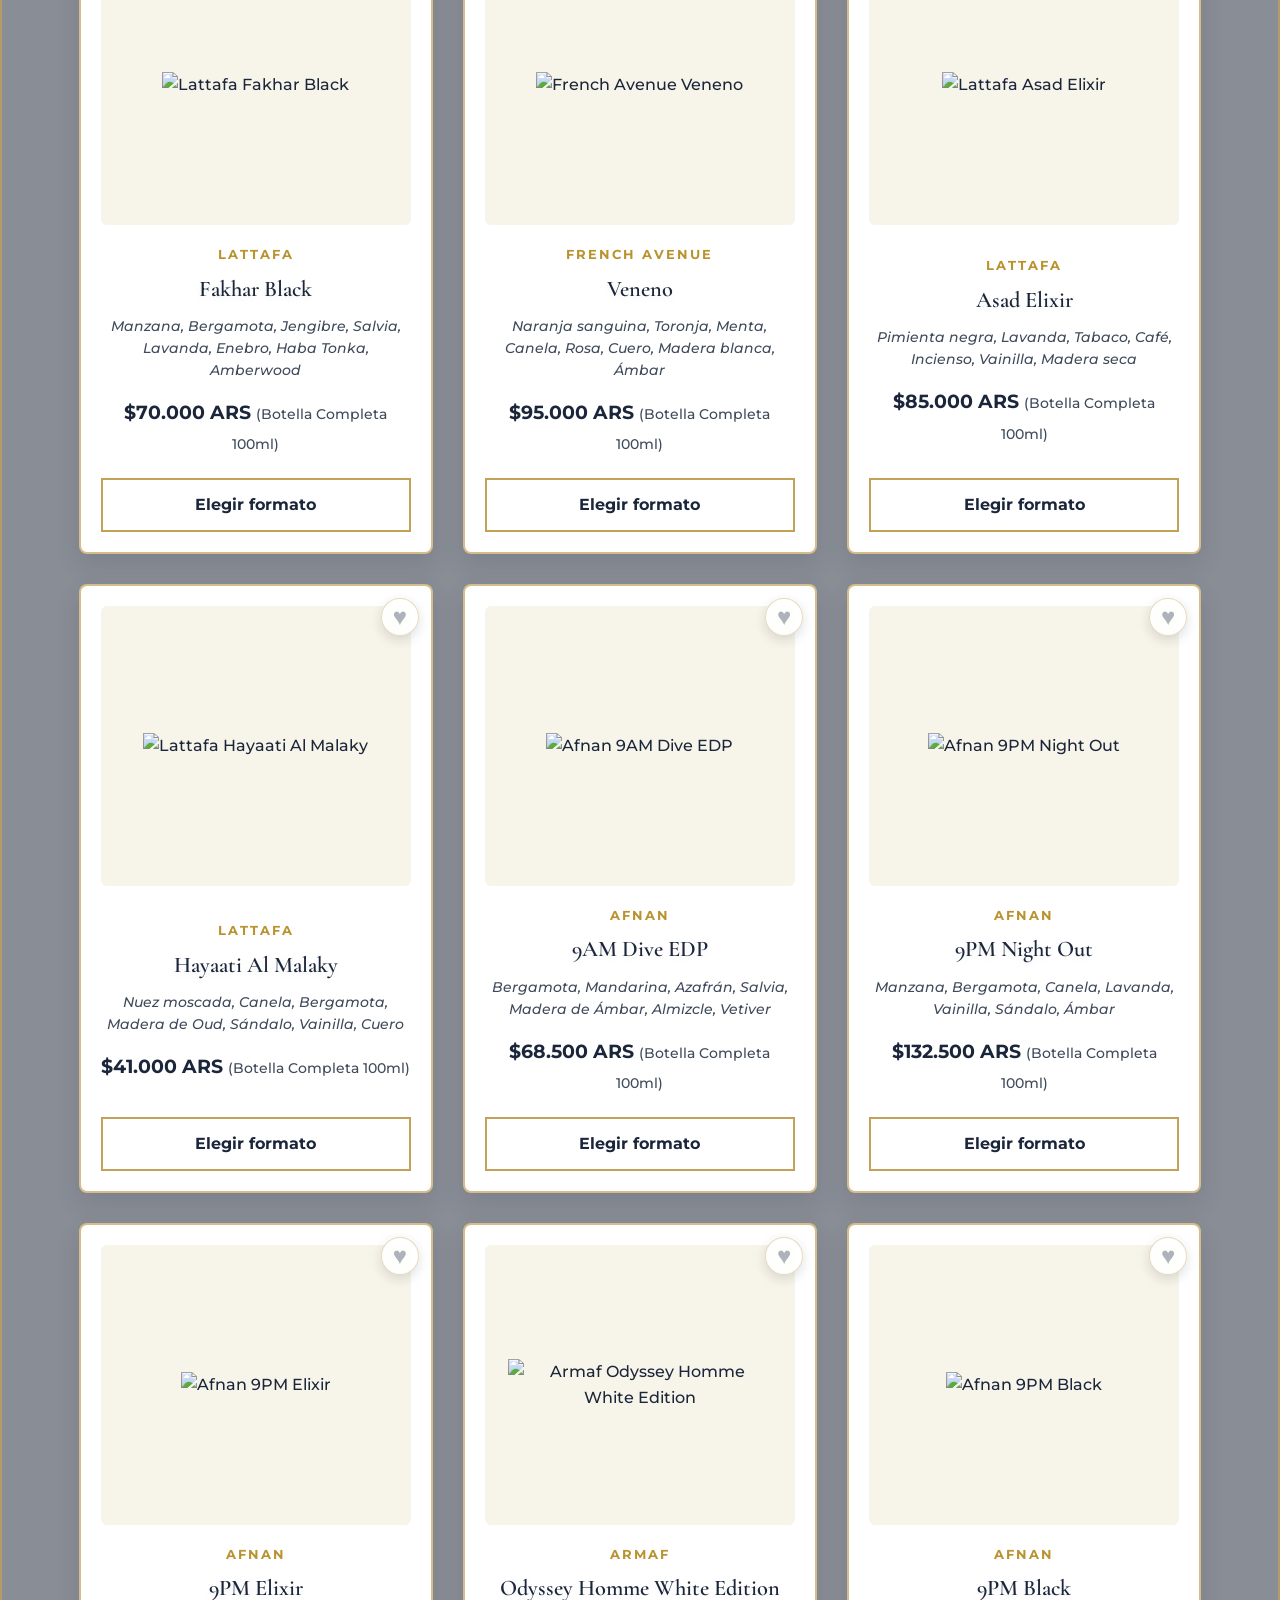
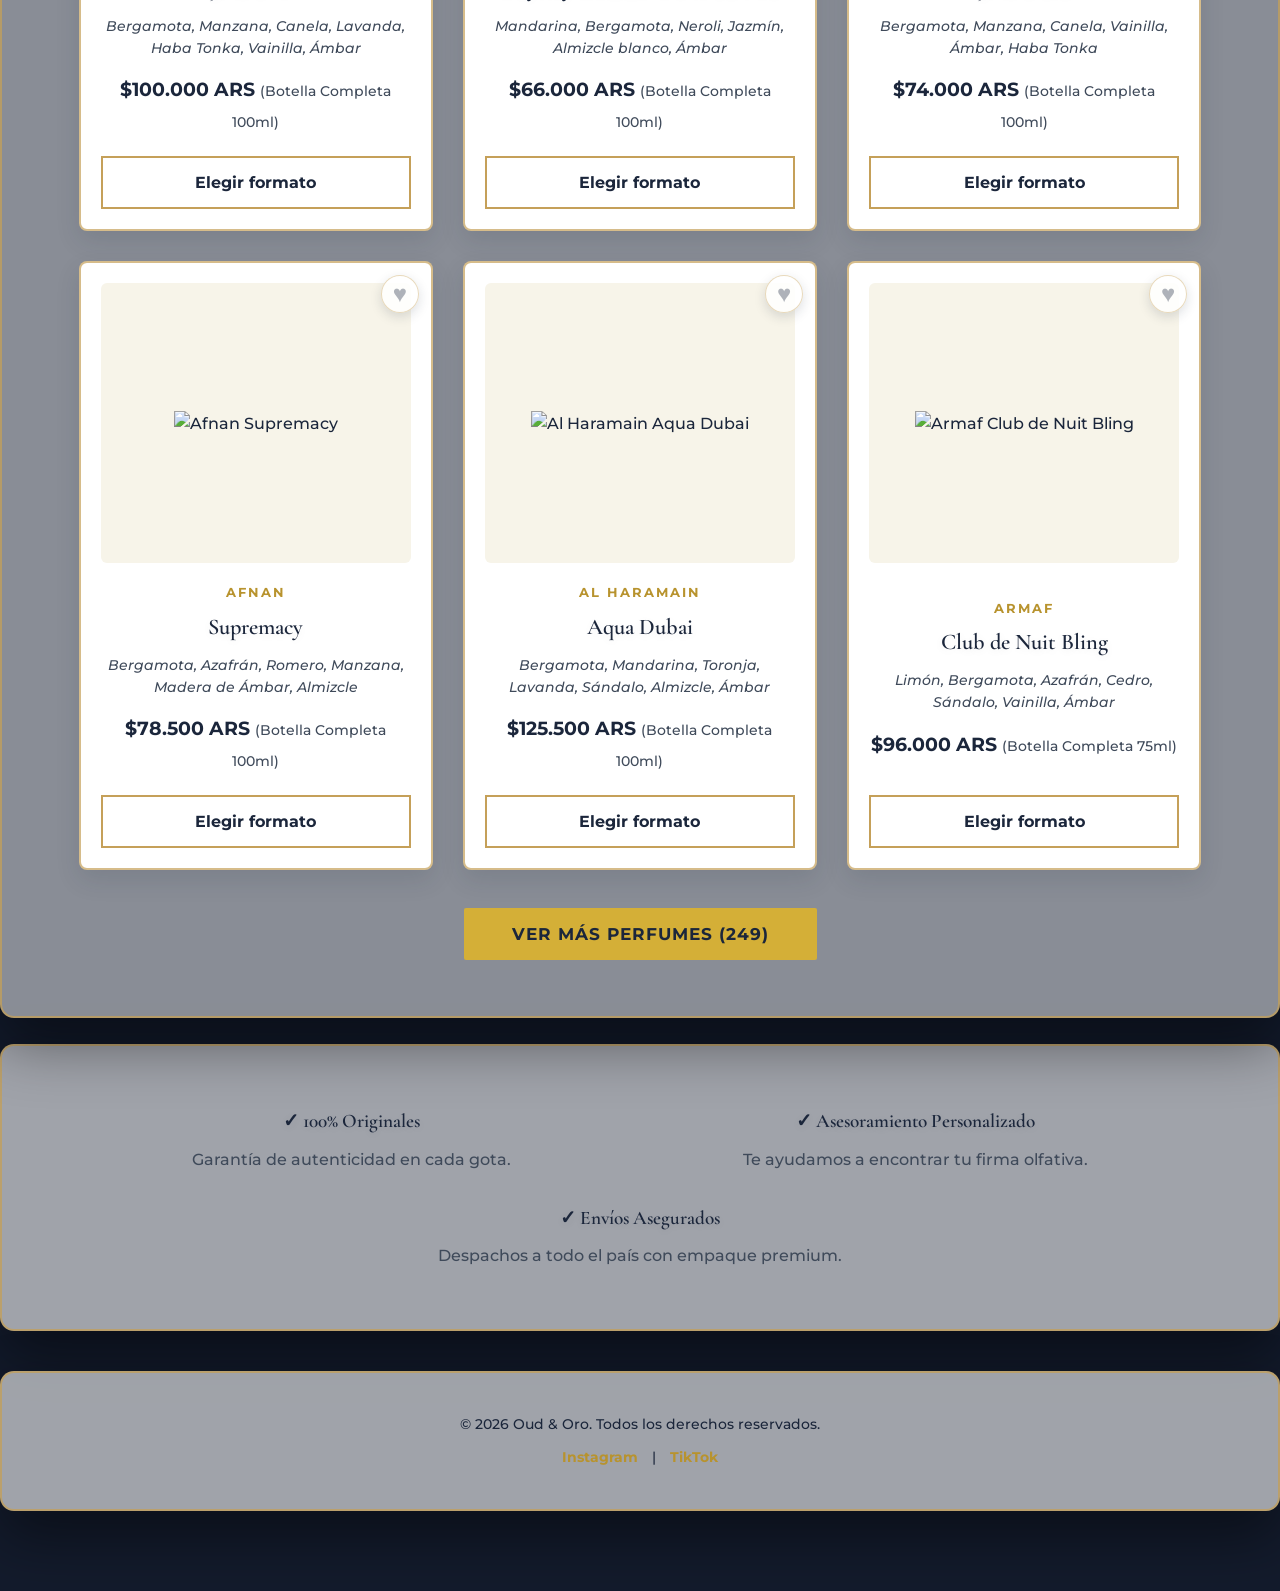
==== commit 630b4ac8: "Decants 10ml: mostrar 'Consultar stock' sin precio (modal, carrito y WhatsApp)" ====
--- a/index.html
+++ b/index.html
@@ -161,7 +161,7 @@
     </div>
 
 <script>const numeroWhatsApp = "541144025352";</script>
-<script src="js/app.js?v=17"></script>
+<script src="js/app.js?v=19"></script>
 <script src="js/sticky.js?v=13"></script>
 </body>
 </html>
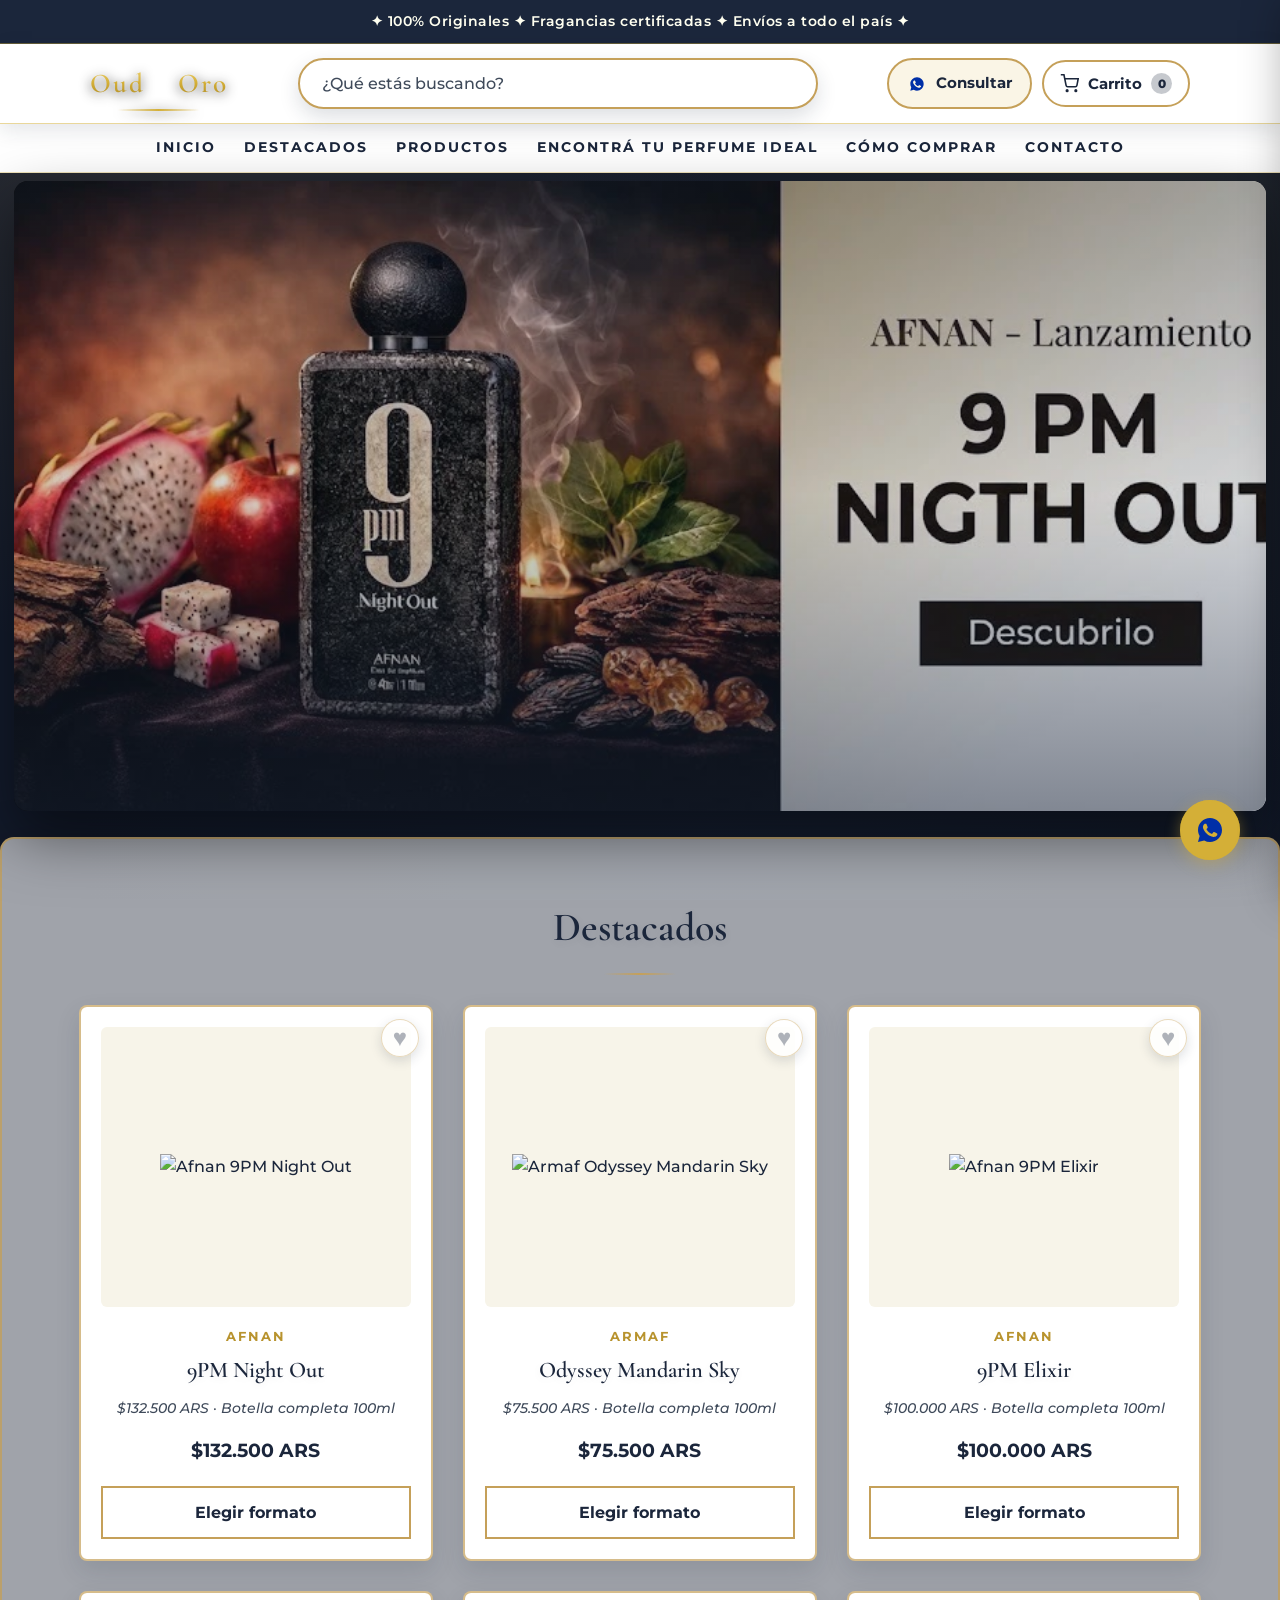
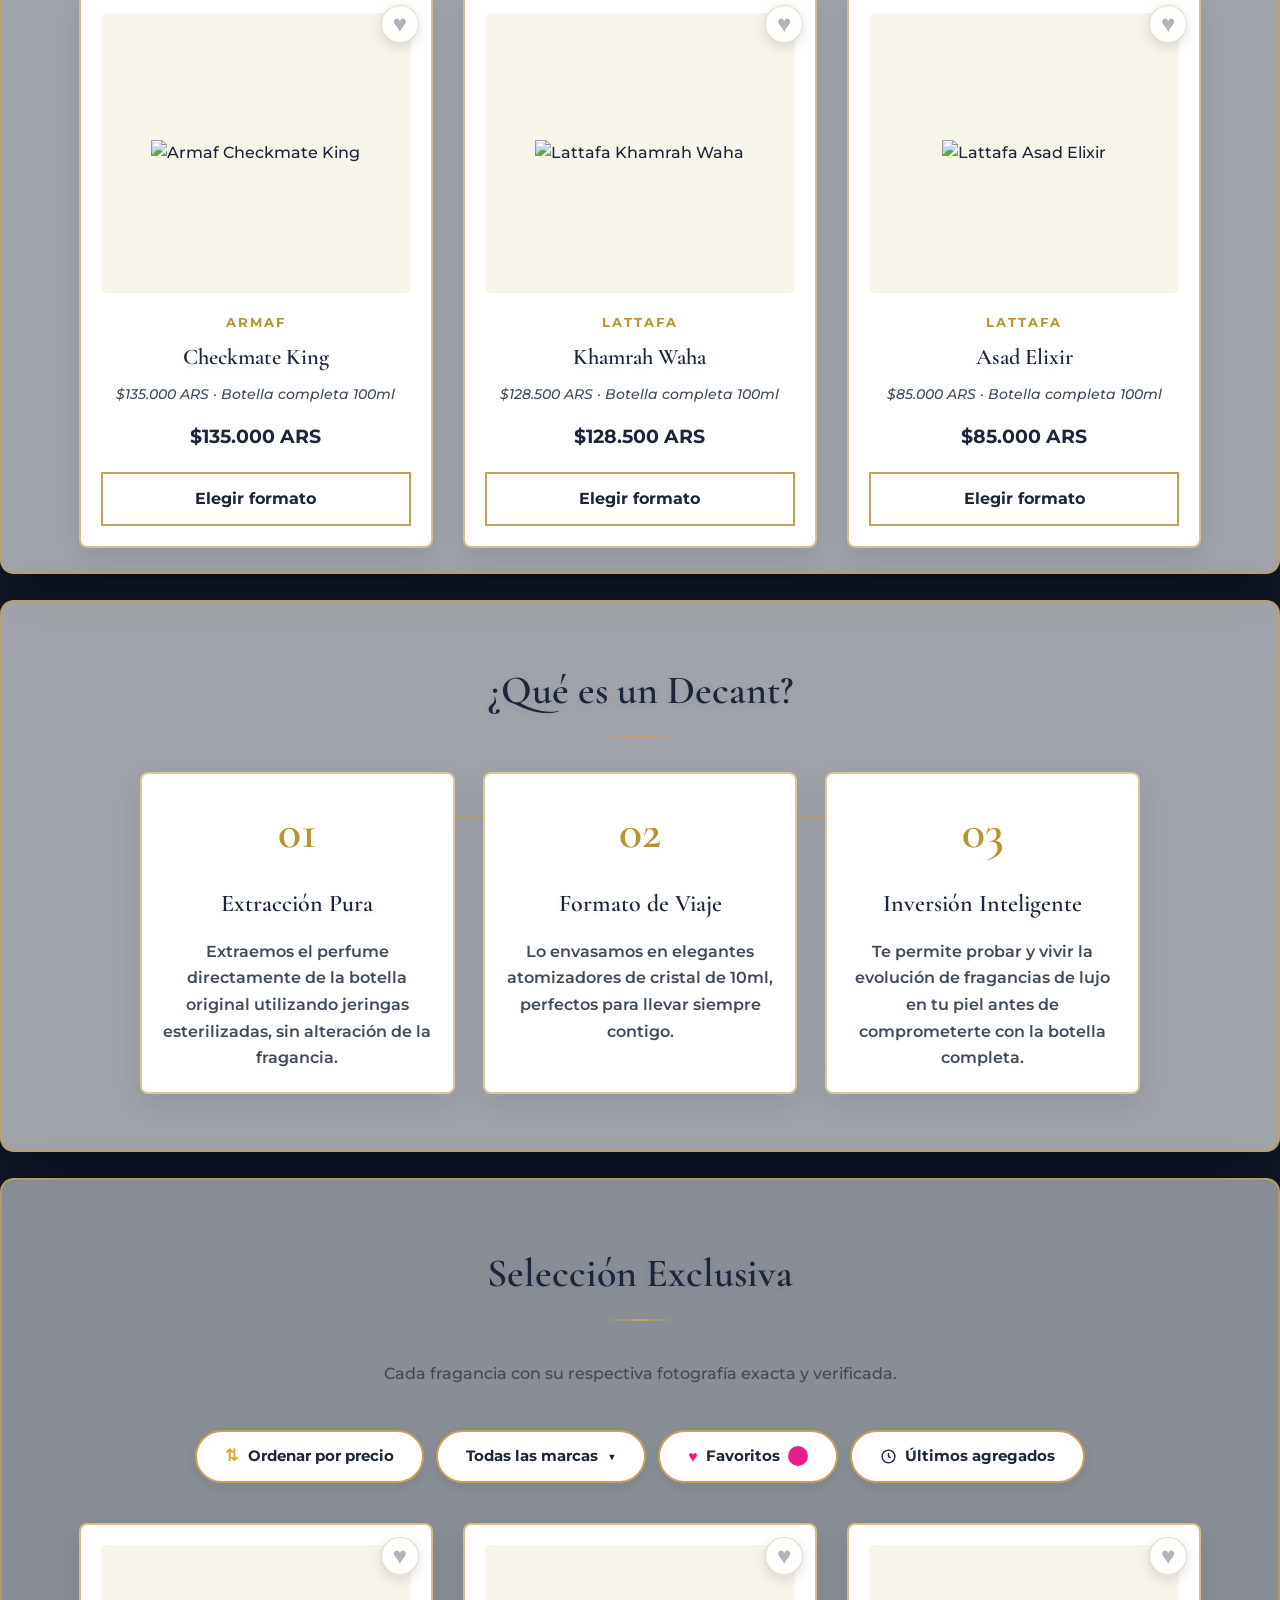
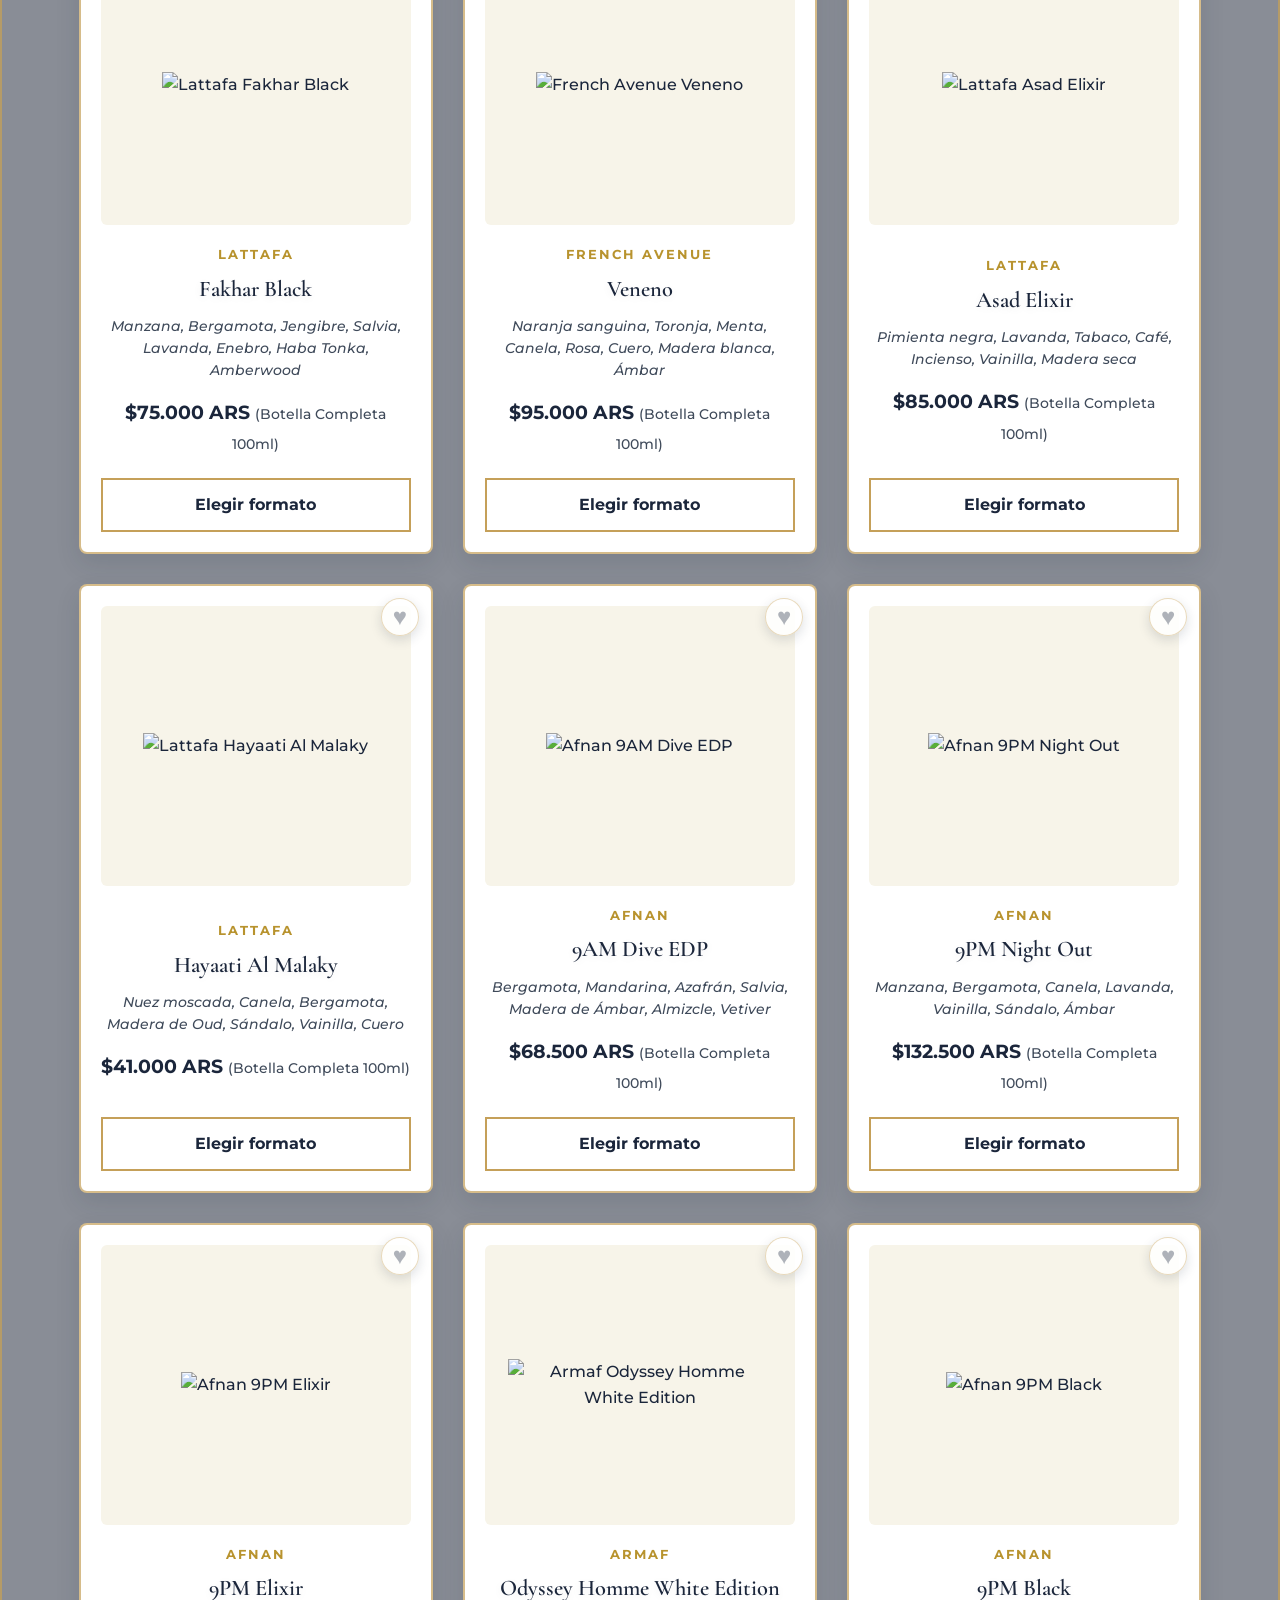
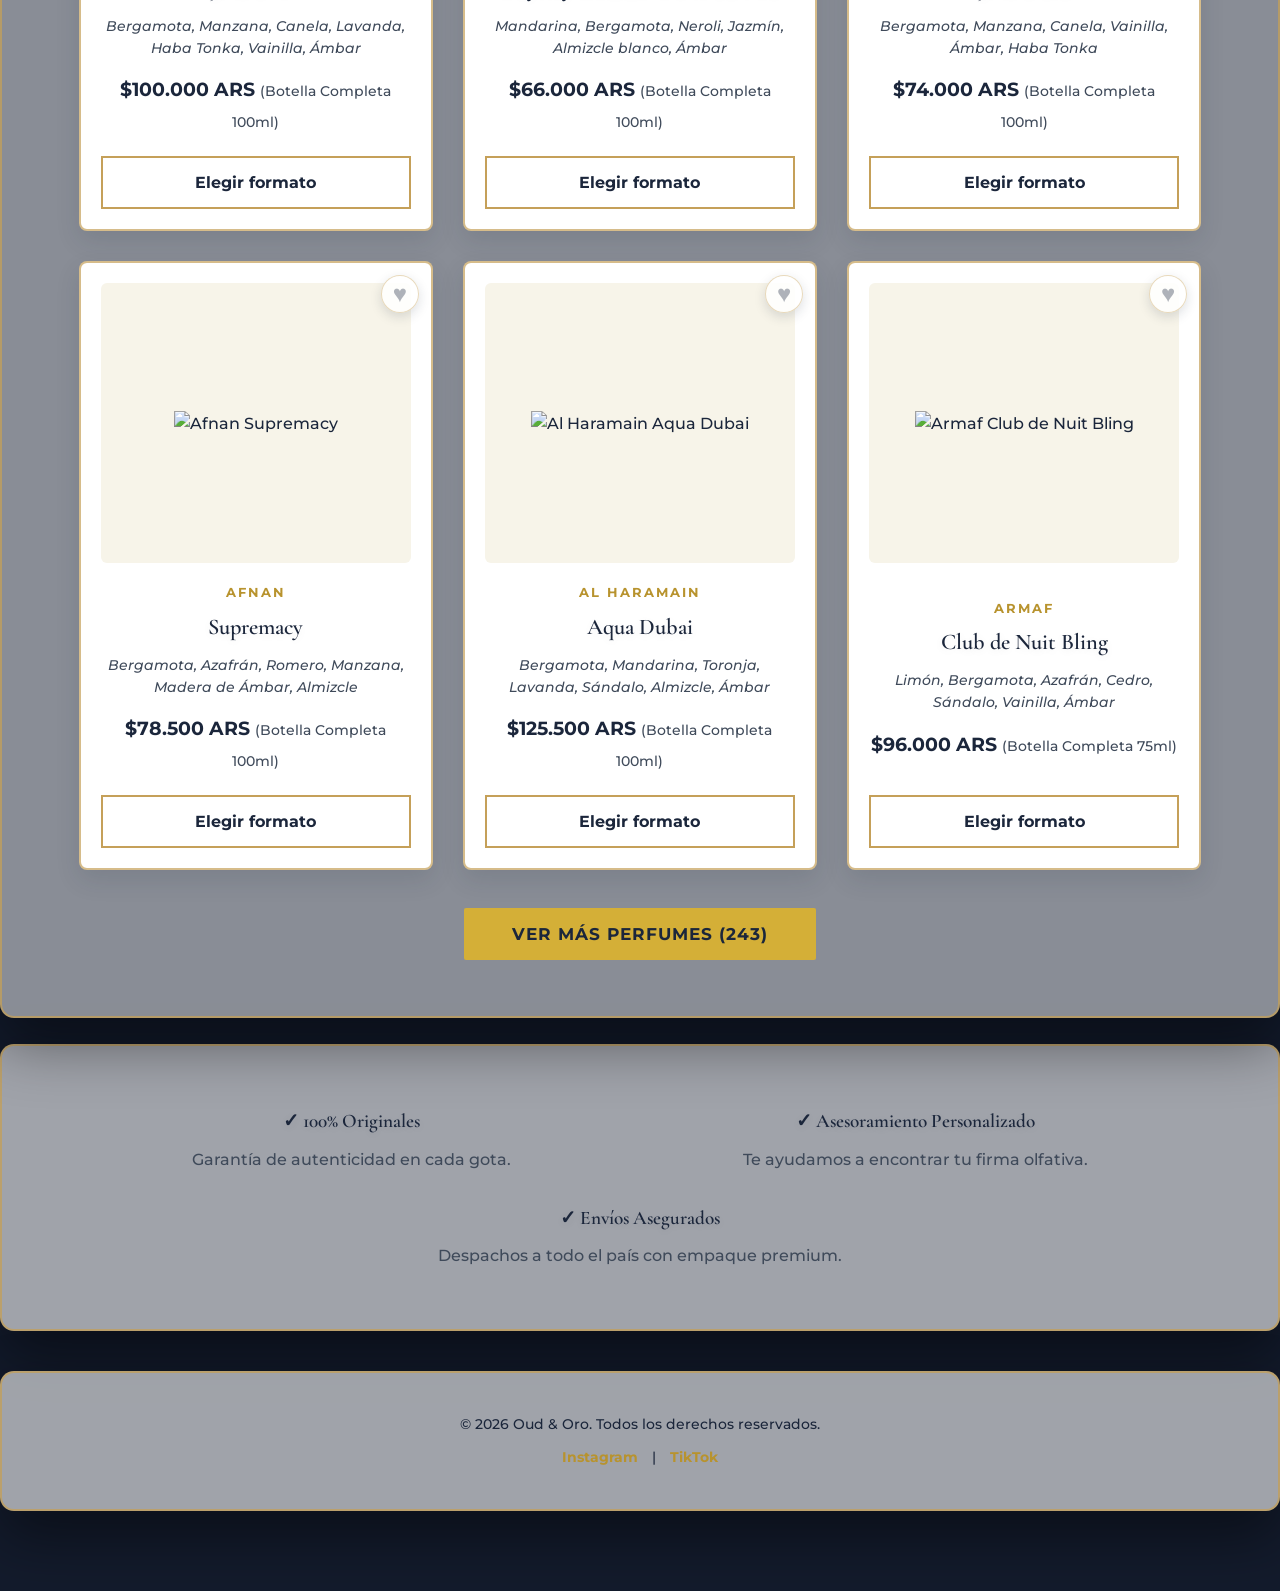
==== commit 25054ec4: "Bump cache: JSON_VERSION 17 y versiones js/html" ====
--- a/index.html
+++ b/index.html
@@ -161,7 +161,7 @@
     </div>
 
 <script>const numeroWhatsApp = "541144025352";</script>
-<script src="js/app.js?v=19"></script>
+<script src="js/app.js?v=20"></script>
 <script src="js/sticky.js?v=13"></script>
 </body>
 </html>
